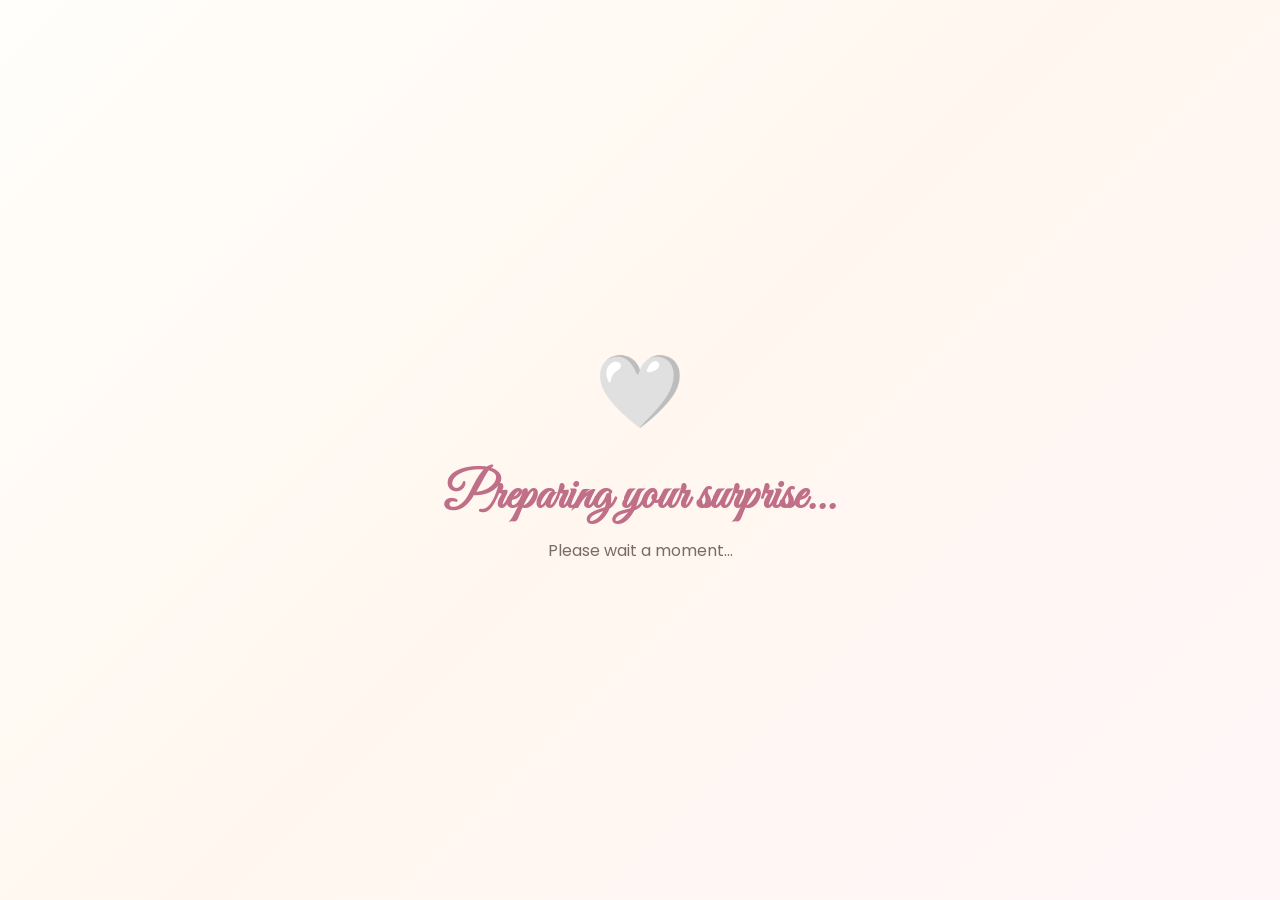
==== index.html @ 03e19f8e "Update index.html" ====
<!DOCTYPE html>
<html lang="en">

<head>

<meta charset="UTF-8">

<meta name="viewport" content="width=device-width, initial-scale=1.0">

<title>shreya 🍒 | Happy Birthday Shreya</title>

<link rel="preconnect" href="https://fonts.googleapis.com">

<link rel="preconnect" href="https://fonts.gstatic.com" crossorigin>

<link href="https://fonts.googleapis.com/css2?family=Great+Vibes&family=Poppins:wght@300;400;500;600;700&display=swap" rel="stylesheet">

<link rel="stylesheet" href="style.css">

</head>

<body>

<div id="loader">

<div class="loader-card">

<div class="loader-heart">🤍</div>

<h1>Preparing your surprise...</h1>

<p>Please wait a moment...</p>

</div>

</div>

<main id="app" class="hidden">
  <div class="petals">

<span>🌸</span>
<span>🌸</span>
<span>🌸</span>
<span>🌸</span>
<span>🌸</span>
<span>🌸</span>
<span>🌸</span>
<span>🌸</span>

</div>
<div class="sparkles">

<span></span>
<span></span>
<span></span>
<span></span>
<span></span>
<span></span>
<span></span>
<span></span>

</div>

<section id="welcome" class="screen active">

<div class="card">

<div class="corner teddy-left">
🧸
</div>

<div class="corner teddy-right">
🧸
</div>

<div class="top-decoration">

🧸 🌸 ✨

</div>

<h1>Happy Birthday</h1>

<h2>Shreya 🤍</h2>

<p>

Today is all about celebrating the most beautiful person in my life.

I made something special just for you...

</p>

<button id="startBtn">

Open Your Surprise 🎁

</button>

</div>

</section>
<section id="password" class="screen">
<div class="card">




<h1>Private Surprise</h1>

<p>

Only one person can enter this little world.

</p>

<input
type="password"
id="passwordInput"
placeholder="Enter Password">

<button id="unlockBtn">

Unlock ❤️

</button>

<p id="errorText"></p>

</div>

</section>

<section id="letterIntro" class="screen">

<div class="card">
  <div class="card">

<div class="top-decoration">
🔐 🤍
</div>

<h1>Private Surprise</h1>

<div class="corner teddy-left">
🧸
</div>

<div class="corner teddy-right">
🧸
</div>

<div class="top-decoration">

💌 ✨

</div>

<h1>A Letter</h1>

<p>

Before we continue...

there's something I want you to read.

</p>

<button id="openLetterBtn">

Open Letter 🌸

</button>

</div>

</section>

<section id="letter" class="screen">

<div class="card">

<div class="corner teddy-left">
🧸
</div>

<div class="corner teddy-right">
🧸
</div>

<h1>To My shreya </h1>

<div id="letterPaper">

<div id="typewriter"></div>

</div>

<button id="memoryBtn">

Continue 📸

</button>

</div>

</section>
<section id="memory" class="screen">

<div class="card memory-card">

<div class="memory-count">
Memory <span id="currentMemory">1</span> / 6 🤍
</div>

<div class="photo-frame">

<img
id="memoryImage"
src="images/file_00000000ac84722fb0e3b26433bff45b.png"
alt="Memory">

</div>

<h2 id="memoryTitle">

Our First Memory ❤️

</h2>

<p id="memoryText">

Your memory text will appear here...

</p>

<button id="nextMemoryBtn">

Next ➜

</button>

</div>

</section>

<section id="birthday" class="screen">

<div class="card">

<div class="corner teddy-left">
🧸
</div>

<div class="corner teddy-right">
🧸
</div>

<div class="cake">

🎂

</div>

<h1>

Happy Birthday

</h1>

<h2>

My shreya 🍒

</h2>

<p>

May your smile always stay this beautiful.

Thank you for making my life brighter every single day.

</p>

<button id="giftBtn">

Open Final Surprise 🎁

</button>

</div>

</section>

<section id="gift" class="screen">

<div class="card">

<div class="corner teddy-left">
🧸
</div>

<div class="corner teddy-right">
🧸
</div>

<div style="font-size:70px;margin-bottom:20px;">

🎁🤍✨

</div>

<h1>

I Love You

</h1>

<p>

This wasn't just a website...

It was made with memories,

love,

and every little feeling

I wanted you to keep forever.

Happy Birthday, Shreya. ❤️

</p>

</div>

</section>

</main>
<section id="gallery" class="screen">

  <div class="card">

    <h1>Our Memories 📸</h1>

    <p>Every picture tells a story... ❤️</p>

    <div class="gallery">

<img src="images/IMG_20260704_133328_799.jpg" alt="Favorite Memory">

<img src="images/IMG_20260710_130013.png" alt="Proposal Screenshot">

<img src="images/IMG-20260607-WA0052_1783152248876.jpg" alt="Cute Selfie">

<img src="images/IMG_20260710_130214.png" alt="Sweet Memory">

<img src="images/IMG-20260620-WA0006_1783152248627.jpg" alt="Best Photo">

<img src="images/IMG_20260704_133301_105.jpg" alt="Special Memory">

    </div>

    <button id="galleryNextBtn">
      Continue ❤️
    </button>

  </div>

</section>
<section id="surprise" class="screen">

<div class="card">

<h1>🎂 Happy Birthday shreya ❤️</h1>

<p class="finalMessage">

You came into my life when I never expected anyone.

Thank you for every smile, every memory and every little moment.

No matter what happens in life...

I'll always pray for your happiness.

Happy Birthday once again, my shreya. ❤️

I love you forever. ♾️❤️

- Vikas

</p>

<button id="replayBtn">

🔄 Replay Memories

</button>
<button id="promiseBtn">
💌 One Last Surprise
</button>

</div>
</section>
<section id="promise" class="screen">

<div class="card">

<h1>💌 One Last Promise</h1>

<p id="promiseText">
No matter where life takes us...
I'll always pray for your smile,
your happiness,
and your dreams.

Happy Birthday Shreya ❤️

Forever yours,
Vikas ♾️❤️
</p>

<button id="startNewSurpriseBtn">
🎂 Start My New Surprise
</button>

</div>

</section>
<!-- NEW CAKE PAGE -->

<section id="cakePage" class="screen">

    <h1 class="cakeTitle">🎂 Your Birthday Surprise 🎂</h1>

    <p id="blowText">Blow the candles, Baby 🕯️❤️</p>

    <div class="cake-area">

        <div id="countdown">3</div>

        <div class="cake">
            <div class="candle candle1">🕯️</div>
            <div class="candle candle2">🕯️</div>
            <div class="candle candle3">🕯️</div>

            <div class="cake-top"></div>
            <div class="cake-middle"></div>
            <div class="cake-bottom"></div>
        </div>

    </div>

    <div id="balloons">
        🎈 🎈 🎈 🎈 🎈
    </div>

    <h1 id="birthdayText">
        HAPPY BIRTHDAY SHREYA 🎉❤️
    </h1>

    <button id="cakeContinueBtn">
        Continue 💌
    </button>

</section>
<script src="script.js"></script>

</body>

</html>
#cakePage.active {
    display: block !important;
    position: fixed !important;
    inset: 0 !important;
    width: 100vw !important;
    height: 100vh !important;
    padding: 20px 10px !important;
    box-sizing: border-box !important;
    overflow-x: hidden !important;
    overflow-y: auto !important;
    background: #fffafc !important;
    z-index: 99999 !important;
}

#cakePage.active .cake-area {
    width: 100% !important;
    display: flex !important;
    justify-content: center !important;
}

#cakePage.active .cake {
    margin-left: auto !important;
    margin-right: auto !important;
}
---- style.css ----
/* ===== CHERRY PREMIUM STYLE - PART 1 ===== */

*{
margin:0;
padding:0;
box-sizing:border-box;
}

html,body{
width:100%;
height:100%;
overflow:hidden;
font-family:'Poppins',sans-serif;
background:linear-gradient(135deg,#fffdf9,#fff7ef,#fff5f8);
}

body{
display:flex;
justify-content:center;
align-items:center;
color:#5d4b43;
}

.hidden{
display:none!important;
}

.screen{
position:fixed;
left:0;
top:0;
width:100%;
height:100%;
display:none;
justify-content:center;
align-items:center;
padding:22px;
animation:fade .8s ease;
overflow-y:auto;
}

.screen.active{
display:flex;
}

@keyframes fade{
from{
opacity:0;
transform:translateY(20px);
}
to{
opacity:1;
transform:translateY(0);
}
}

.card{
width:100%;
max-width:360px;
background:rgba(255,255,255,.82);
backdrop-filter:blur(20px);
border-radius:30px;
padding:30px 25px;
text-align:center;
box-shadow:0 15px 40px rgba(0,0,0,.08);
border:1px solid rgba(255,255,255,.6);
margin:auto;
}

.top-decoration{
font-size:42px;
margin-bottom:18px;
}

.card h1{
font-family:'Great Vibes',cursive;
font-size:54px;
color:#c06f88;
margin-bottom:10px;
}

.card h2{
font-size:26px;
color:#7a5b54;
margin-bottom:18px;
}

.card p{
font-size:16px;
line-height:1.8;
color:#6b5d58;
margin-bottom:24px;
}

button{
width:100%;
padding:16px;
border:none;
border-radius:50px;
font-size:16px;
font-weight:600;
background:linear-gradient(135deg,#ffd8e2,#ffe8cb);
color:#6a4e47;
box-shadow:0 10px 25px rgba(255,180,200,.35);
transition:.3s;
}

button:active{
transform:scale(.96);
}

input{
width:100%;
padding:16px;
border:none;
border-radius:18px;
font-size:16px;
text-align:center;
margin:18px 0;
outline:none;
background:white;
box-shadow:0 5px 15px rgba(0,0,0,.08);
}

#errorText{
margin-top:10px;
color:#d65b74;
font-size:14px;
min-height:20px;
}

#loader{
position:fixed;
left:0;
top:0;
width:100%;
height:100%;
display:flex;
justify-content:center;
align-items:center;
background:linear-gradient(135deg,#fffefb,#fff7ef,#fff6f9);
z-index:999;
}

.loader-card{
text-align:center;
}

.loader-heart{
font-size:72px;
animation:pulse 1.5s infinite;
}

.loader-card h1{
font-family:'Great Vibes',cursive;
font-size:50px;
margin-top:20px;
color:#c06f88;
}

.loader-card p{
margin-top:10px;
color:#7b6b64;
}

@keyframes pulse{
0%{transform:scale(1);}
50%{transform:scale(1.12);}
100%{transform:scale(1);}
}
/* ===== LETTER PAPER ===== */

#letterPaper{
background:#fffdf9;
border-radius:24px;
padding:28px;
height:320px;
overflow-y:auto;
box-shadow:0 10px 35px rgba(0,0,0,.08);
border:2px dashed rgba(255,182,193,.5);
position:relative;
}

#letterPaper::before{

content:"💌";

position:absolute;

top:15px;

right:18px;

font-size:28px;

opacity:.35;

}

#typewriter{

font-size:17px;

line-height:2;

color:#6d5a55;

text-align:left;

white-space:pre-line;

min-height:250px;

font-family:'Poppins',sans-serif;

}
/* ===== FLOATING PETALS ===== */

.petals{

position:fixed;

left:0;
top:0;

width:100%;
height:100%;

pointer-events:none;

overflow:hidden;

z-index:1;

}

.petals span{

position:absolute;

font-size:24px;

opacity:.8;

animation:fall linear infinite;

}

.petals span:nth-child(1){

left:5%;
animation-duration:12s;
animation-delay:0s;

}

.petals span:nth-child(2){

left:18%;
animation-duration:16s;
animation-delay:2s;

}

.petals span:nth-child(3){

left:32%;
animation-duration:13s;
animation-delay:4s;

}

.petals span:nth-child(4){

left:45%;
animation-duration:17s;
animation-delay:1s;

}

.petals span:nth-child(5){

left:60%;
animation-duration:15s;
animation-delay:5s;

}

.petals span:nth-child(6){

left:72%;
animation-duration:14s;
animation-delay:3s;

}

.petals span:nth-child(7){

left:84%;
animation-duration:16s;
animation-delay:6s;

}

.petals span:nth-child(8){

left:94%;
animation-duration:18s;
animation-delay:2s;

}

@keyframes fall{

0%{

transform:translateY(-120px) rotate(0deg);

}

100%{

transform:translateY(110vh) rotate(360deg);

}

}
/* ===== MAGIC SPARKLES ===== */

.sparkles{

position:fixed;

left:0;
top:0;

width:100%;
height:100%;

pointer-events:none;

z-index:2;

}

.sparkles span{

position:absolute;

width:8px;
height:8px;

background:#ffd66b;

border-radius:50%;

box-shadow:

0 0 8px #ffd66b,
0 0 18px #ffd66b,
0 0 28px #ffd66b;

animation:twinkle 3s infinite;

}

.sparkles span:nth-child(1){top:10%;left:20%;}
.sparkles span:nth-child(2){top:25%;left:75%;}
.sparkles span:nth-child(3){top:45%;left:10%;}
.sparkles span:nth-child(4){top:65%;left:60%;}
.sparkles span:nth-child(5){top:80%;left:30%;}
.sparkles span:nth-child(6){top:18%;left:50%;}
.sparkles span:nth-child(7){top:72%;left:82%;}
.sparkles span:nth-child(8){top:35%;left:90%;}

@keyframes twinkle{

0%,100%{

opacity:.2;
transform:scale(.8);

}

50%{

opacity:1;
transform:scale(1.4);

}

}
/* ===== TEDDY CORNERS ===== */

.corner{

position:absolute;

font-size:32px;

opacity:.9;

animation:floatBear 3s ease-in-out infinite;

z-index:5;

}

.teddy-left{

top:-14px;
left:-10px;

transform:rotate(-18deg);

}

.teddy-right{

top:-14px;
right:-10px;

transform:rotate(18deg);

}

.card{

position:relative;

overflow:visible;

}

@keyframes floatBear{

0%,100%{

transform:translateY(0px);

}

50%{

transform:translateY(-6px);

}

}
.gallery{
display:grid;
grid-template-columns:repeat(2,1fr);
gap:12px;
margin:25px 0;
}

.gallery img{
width:100%;
aspect-ratio:1/1;
object-fit:cover;
border-radius:18px;
box-shadow:0 8px 20px rgba(0,0,0,.12);
transition:.3s;
cursor:pointer;
}

.gallery img:hover{
transform:scale(1.05);
}
.photo-frame{
width:260px;
height:460px;
margin:20px auto;
border-radius:20px;
overflow:hidden;
box-shadow:0 10px 25px rgba(0,0,0,.15);
}

#memoryImage{
width:100%;
height:100%;
object-fit:contain;
display:block;
}
.finalMessage{

font-size:18px;
line-height:1.9;

color:#6a4e47;

margin:25px 0;

white-space:pre-line;

animation:fadeUp 1.2s ease;

}

#replayBtn{

margin-top:20px;

}

@keyframes fadeUp{

from{

opacity:0;

transform:translateY(30px);

}

to{

opacity:1;

transform:translateY(0);

}

}
/* NEW CAKE PAGE */

#cakePage {
    box-sizing: border-box;
    width: 100%;
    min-height: 100vh;
    padding: 25px 15px;
    text-align: center;
    overflow-x: hidden;
    overflow-y: auto;
    position: relative;
}

#cakePage .cakeTitle {
    font-size: 2rem;
    margin: 10px 0 15px;
    color: #c06c84;
}

#cakePage #blowText {
    font-size: 1.2rem;
    margin: 15px 0;
}

/* CAKE AREA */
#cakePage .cake-area {
    position: relative;
    width: 100%;
    height: 330px;
    display: flex;
    justify-content: center;
    align-items: center;
}

/* IMPORTANT: your HTML uses .cake, not .new-cake */
#cakePage .cake {
    position: relative;
    width: 230px;
    height: 180px;
    margin-top: 80px;
}

/* CAKE */
#cakePage .cake-bottom {
    position: absolute;
    bottom: 0;
    left: 0;
    width: 230px;
    height: 80px;
    background: #f4a6b8;
    border-radius: 15px 15px 25px 25px;
}

#cakePage .cake-middle {
    position: absolute;
    bottom: 65px;
    left: 15px;
    width: 200px;
    height: 65px;
    background: #ffd1dc;
    border-radius: 15px;
}

#cakePage .cake-top {
    position: absolute;
    bottom: 115px;
    left: 30px;
    width: 170px;
    height: 55px;
    background: #fff0f5;
    border-radius: 50%;
}

/* CANDLES */
#cakePage .candle {
    position: absolute;
    z-index: 5;
    font-size: 2.5rem;
    bottom: 150px;
}

#cakePage .candle1 {
    left: 45px;
}

#cakePage .candle2 {
    left: 100px;
}

#cakePage .candle3 {
    right: 45px;
}

/* COUNTDOWN */
#cakePage #countdown {
    position: absolute;
    top: 0;
    left: 0;
    width: 100%;
    font-size: 3rem;
    font-weight: bold;
    color: #c06c84;
}

/* BALLOONS */
#cakePage #balloons {
    font-size: 2.5rem;
    margin-top: 10px;
}

/* HAPPY BIRTHDAY */
#cakePage #birthdayText {
    display: none;
    font-size: 2.2rem;
    color: #c06c84;
    margin: 20px 10px;
}

/* CONTINUE */
#cakePage #cakeContinueBtn {
    display: none;
    margin: 20px auto;
    padding: 15px 45px;
    border: none;
    border-radius: 30px;
    font-size: 1.1rem;
    background: #ffd1dc;
    color: #6d435a;
}

/* FULL PAGE */
.new-cake-page {
    position: fixed !important;
    inset: 0 !important;
    z-index: 9999 !important;
    width: 100vw !important;
    min-height: 100vh !important;
    box-sizing: border-box !important;
    overflow-x: hidden !important;
    overflow-y: auto !important;
    background: #fffafc !important;
}
/* FINAL MOBILE FIX FOR CAKE PAGE */

html,
body {
    width: 100%;
    max-width: 100%;
    overflow-x: hidden !important;
}

#cakePage {
    position: fixed !important;
    inset: 0 !important;
    width: 100vw !important;
    max-width: 100vw !important;
    height: 100vh !important;
    margin: 0 !important;
    padding: 20px 10px !important;
    box-sizing: border-box !important;
    overflow-x: hidden !important;
    overflow-y: auto !important;
    transform: none !important;
}

#cakePage .cake-area {
    width: 100% !important;
    max-width: 100% !important;
    margin: 0 auto !important;
    display: flex !important;
    justify-content: center !important;
    align-items: center !important;
}

#cakePage .cake {
    position: relative !important;
    left: auto !important;
    right: auto !important;
    margin-left: auto !important;
    margin-right: auto !important;
}

#cakePage .cakeTitle,
#cakePage #blowText,
#cakePage #countdown,
#cakePage #balloons,
#cakePage #birthdayText,
#cakePage #cakeContinueBtn {
    max-width: 100% !important;
    box-sizing: border-box !important;
}
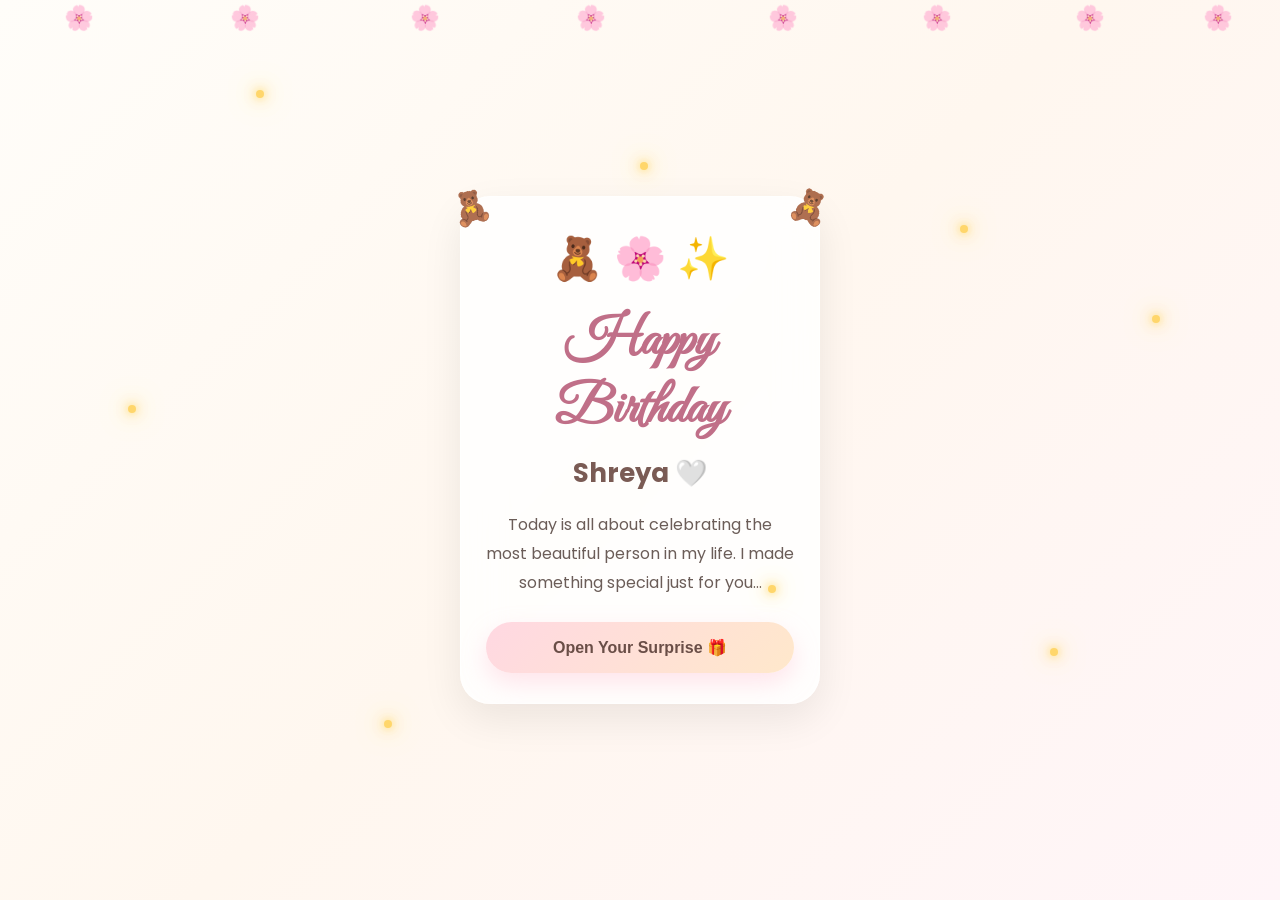
==== commit a9d4816c: "Update index.html" ====
--- a/index.html
+++ b/index.html
@@ -1,496 +1,197 @@
-<!DOCTYPE html>
-<html lang="en">
-
+<!DOCTYPE html><html lang="en">
 <head>
-
-<meta charset="UTF-8">
-
-<meta name="viewport" content="width=device-width, initial-scale=1.0">
-
-<title>shreya 🍒 | Happy Birthday Shreya</title>
-
-<link rel="preconnect" href="https://fonts.googleapis.com">
-
-<link rel="preconnect" href="https://fonts.gstatic.com" crossorigin>
-
-<link href="https://fonts.googleapis.com/css2?family=Great+Vibes&family=Poppins:wght@300;400;500;600;700&display=swap" rel="stylesheet">
-
-<link rel="stylesheet" href="style.css">
-
+  <meta charset="UTF-8">
+  <meta name="viewport" content="width=device-width, initial-scale=1.0">
+  <title>Shreya 🍒 | Happy Birthday</title>  <link rel="preconnect" href="https://fonts.googleapis.com">
+  <link rel="preconnect" href="https://fonts.gstatic.com" crossorigin>
+  <link href="https://fonts.googleapis.com/css2?family=Great+Vibes&family=Poppins:wght@300;400;500;600;700&display=swap" rel="stylesheet">  <link rel="stylesheet" href="style.css">
 </head>
-
-<body>
-
-<div id="loader">
-
-<div class="loader-card">
-
-<div class="loader-heart">🤍</div>
-
-<h1>Preparing your surprise...</h1>
-
-<p>Please wait a moment...</p>
-
+<body>  <div id="loader">
+    <div class="loader-card">
+      <div class="loader-heart">🤍</div>
+      <h1>Preparing your surprise...</h1>
+      <p>Please wait a moment...</p>
+    </div>
+  </div>  <main id="app" class="hidden"><div class="petals">
+  <span>🌸</span><span>🌸</span><span>🌸</span><span>🌸</span>
+  <span>🌸</span><span>🌸</span><span>🌸</span><span>🌸</span>
 </div>
 
-</div>
-
-<main id="app" class="hidden">
-  <div class="petals">
-
-<span>🌸</span>
-<span>🌸</span>
-<span>🌸</span>
-<span>🌸</span>
-<span>🌸</span>
-<span>🌸</span>
-<span>🌸</span>
-<span>🌸</span>
-
-</div>
 <div class="sparkles">
-
-<span></span>
-<span></span>
-<span></span>
-<span></span>
-<span></span>
-<span></span>
-<span></span>
-<span></span>
-
+  <span></span><span></span><span></span><span></span>
+  <span></span><span></span><span></span><span></span>
 </div>
 
 <section id="welcome" class="screen active">
+  <div class="card">
+    <div class="corner teddy-left">🧸</div>
+    <div class="corner teddy-right">🧸</div>
+    <div class="top-decoration">🧸 🌸 ✨</div>
+    <h1>Happy Birthday</h1>
+    <h2>Shreya 🤍</h2>
+    <p>Today is all about celebrating the most beautiful person in my life. I made something special just for you...</p>
+    <button id="startBtn">Open Your Surprise 🎁</button>
+  </div>
+</section>
 
-<div class="card">
-
-<div class="corner teddy-left">
-🧸
-</div>
-
-<div class="corner teddy-right">
-🧸
-</div>
-
-<div class="top-decoration">
-
-🧸 🌸 ✨
-
-</div>
-
-<h1>Happy Birthday</h1>
-
-<h2>Shreya 🤍</h2>
-
-<p>
-
-Today is all about celebrating the most beautiful person in my life.
-
-I made something special just for you...
-
-</p>
-
-<button id="startBtn">
-
-Open Your Surprise 🎁
-
-</button>
-
-</div>
-
-</section>
 <section id="password" class="screen">
-<div class="card">
-
-
-
-
-<h1>Private Surprise</h1>
-
-<p>
-
-Only one person can enter this little world.
-
-</p>
-
-<input
-type="password"
-id="passwordInput"
-placeholder="Enter Password">
-
-<button id="unlockBtn">
-
-Unlock ❤️
-
-</button>
-
-<p id="errorText"></p>
-
-</div>
-
+  <div class="card">
+    <div class="top-decoration">🔐 🤍</div>
+    <h1>Private Surprise</h1>
+    <p>Only one person can enter this little world.</p>
+    <input type="password" id="passwordInput" placeholder="Enter Password">
+    <button id="unlockBtn">Unlock ❤️</button>
+    <p id="errorText"></p>
+  </div>
 </section>
 
 <section id="letterIntro" class="screen">
-
-<div class="card">
   <div class="card">
-
-<div class="top-decoration">
-🔐 🤍
-</div>
-
-<h1>Private Surprise</h1>
-
-<div class="corner teddy-left">
-🧸
-</div>
-
-<div class="corner teddy-right">
-🧸
-</div>
-
-<div class="top-decoration">
-
-💌 ✨
-
-</div>
-
-<h1>A Letter</h1>
-
-<p>
-
-Before we continue...
-
-there's something I want you to read.
-
-</p>
-
-<button id="openLetterBtn">
-
-Open Letter 🌸
-
-</button>
-
-</div>
-
+    <div class="corner teddy-left">🧸</div>
+    <div class="corner teddy-right">🧸</div>
+    <div class="top-decoration">💌 ✨</div>
+    <h1>A Letter</h1>
+    <p>Before we continue... there's something I want you to read.</p>
+    <button id="openLetterBtn">Open Letter 🌸</button>
+  </div>
 </section>
 
 <section id="letter" class="screen">
+  <div class="card">
+    <div class="corner teddy-left">🧸</div>
+    <div class="corner teddy-right">🧸</div>
+    <h1>To My Shreya</h1>
+    <div id="letterPaper">
+      <div id="typewriter"></div>
+    </div>
+    <button id="memoryBtn">Continue 📸</button>
+  </div>
+</section>
 
-<div class="card">
-
-<div class="corner teddy-left">
-🧸
-</div>
-
-<div class="corner teddy-right">
-🧸
-</div>
-
-<h1>To My shreya </h1>
-
-<div id="letterPaper">
-
-<div id="typewriter"></div>
-
-</div>
-
-<button id="memoryBtn">
-
-Continue 📸
-
-</button>
-
-</div>
-
-</section>
 <section id="memory" class="screen">
-
-<div class="card memory-card">
-
-<div class="memory-count">
-Memory <span id="currentMemory">1</span> / 6 🤍
-</div>
-
-<div class="photo-frame">
-
-<img
-id="memoryImage"
-src="images/file_00000000ac84722fb0e3b26433bff45b.png"
-alt="Memory">
-
-</div>
-
-<h2 id="memoryTitle">
-
-Our First Memory ❤️
-
-</h2>
-
-<p id="memoryText">
-
-Your memory text will appear here...
-
-</p>
-
-<button id="nextMemoryBtn">
-
-Next ➜
-
-</button>
-
-</div>
-
+  <div class="card memory-card">
+    <div class="memory-count">Memory <span id="currentMemory">1</span> / 6 🤍</div>
+    <div class="photo-frame">
+      <img id="memoryImage" src="images/IMG_20260704_133301_105.jpg" alt="Our memory">
+    </div>
+    <h2 id="memoryTitle">Our First Memory ❤️</h2>
+    <p id="memoryText">A special memory with you.</p>
+    <button id="nextMemoryBtn">Next ➜</button>
+  </div>
 </section>
 
 <section id="birthday" class="screen">
-
-<div class="card">
-
-<div class="corner teddy-left">
-🧸
-</div>
-
-<div class="corner teddy-right">
-🧸
-</div>
-
-<div class="cake">
-
-🎂
-
-</div>
-
-<h1>
-
-Happy Birthday
-
-</h1>
-
-<h2>
-
-My shreya 🍒
-
-</h2>
-
-<p>
-
-May your smile always stay this beautiful.
-
-Thank you for making my life brighter every single day.
-
-</p>
-
-<button id="giftBtn">
-
-Open Final Surprise 🎁
-
-</button>
-
-</div>
-
+  <div class="card">
+    <div class="corner teddy-left">🧸</div>
+    <div class="corner teddy-right">🧸</div>
+    <div class="cake">🎂</div>
+    <h1>Happy Birthday</h1>
+    <h2>My Shreya 🍒</h2>
+    <p>May your smile always stay this beautiful. Thank you for making my life brighter every single day.</p>
+    <button id="giftBtn">Open Final Surprise 🎁</button>
+  </div>
 </section>
 
 <section id="gift" class="screen">
-
-<div class="card">
-
-<div class="corner teddy-left">
-🧸
-</div>
-
-<div class="corner teddy-right">
-🧸
-</div>
-
-<div style="font-size:70px;margin-bottom:20px;">
-
-🎁🤍✨
-
-</div>
-
-<h1>
-
-I Love You
-
-</h1>
-
-<p>
-
-This wasn't just a website...
-
-It was made with memories,
-
-love,
-
-and every little feeling
-
-I wanted you to keep forever.
-
-Happy Birthday, Shreya. ❤️
-
-</p>
-
-</div>
-
+  <div class="card">
+    <div class="corner teddy-left">🧸</div>
+    <div class="corner teddy-right">🧸</div>
+    <div style="font-size:70px;margin-bottom:20px">🎁🤍✨</div>
+    <h1>I Love You</h1>
+    <p>This wasn't just a website... It was made with memories, love, and every little feeling I wanted you to keep forever. Happy Birthday, Shreya. ❤️</p>
+    <button id="giftContinueBtn">See Our Memories 📸</button>
+  </div>
 </section>
 
-</main>
 <section id="gallery" class="screen">
+  <div class="card">
+    <h1>Our Memories 📸</h1>
+    <p>Every picture tells a story... ❤️</p>
+    <div class="gallery">
+      <img src="images/IMG_20260704_133301_105.jpg" alt="Favorite memory">
+      <img src="images/IMG_20260704_133301_105.jpg" alt="Sweet memory">
+      <img src="images/IMG-20260607-WA0052_1783152248876.jpg" alt="Cute memory">
+      <img src="images/IMG-20260620-WA0006_1783152248627.jpg" alt="Special memory">
+      <img src="images/IMG_20260704_133301_105.jpg" alt="Our memory">
+      <img src="images/IMG-20260620-WA0006_1783152248627.jpg" alt="Beautiful memory">
+    </div>
+    <button id="galleryNextBtn">Continue ❤️</button>
+  </div>
+</section>
 
+<section id="surprise" class="screen">
   <div class="card">
-
-    <h1>Our Memories 📸</h1>
-
-    <p>Every picture tells a story... ❤️</p>
-
-    <div class="gallery">
-
-<img src="images/IMG_20260704_133328_799.jpg" alt="Favorite Memory">
-
-<img src="images/IMG_20260710_130013.png" alt="Proposal Screenshot">
-
-<img src="images/IMG-20260607-WA0052_1783152248876.jpg" alt="Cute Selfie">
-
-<img src="images/IMG_20260710_130214.png" alt="Sweet Memory">
-
-<img src="images/IMG-20260620-WA0006_1783152248627.jpg" alt="Best Photo">
-
-<img src="images/IMG_20260704_133301_105.jpg" alt="Special Memory">
-
-    </div>
-
-    <button id="galleryNextBtn">
-      Continue ❤️
-    </button>
-
-  </div>
-
-</section>
-<section id="surprise" class="screen">
-
-<div class="card">
-
-<h1>🎂 Happy Birthday shreya ❤️</h1>
-
-<p class="finalMessage">
-
-You came into my life when I never expected anyone.
+    <h1>🎂 Happy Birthday Shreya ❤️</h1>
+    <p class="finalMessage">You came into my life when I never expected anyone.
 
 Thank you for every smile, every memory and every little moment.
 
-No matter what happens in life...
+No matter what happens in life, I'll always pray for your happiness.
 
-I'll always pray for your happiness.
-
-Happy Birthday once again, my shreya. ❤️
+Happy Birthday once again, my Shreya. ❤️
 
 I love you forever. ♾️❤️
 
-- Vikas
-
-</p>
-
-<button id="replayBtn">
-
-🔄 Replay Memories
-
-</button>
-<button id="promiseBtn">
-💌 One Last Surprise
-</button>
-
-</div>
-</section>
-<section id="promise" class="screen">
-
-<div class="card">
-
-<h1>💌 One Last Promise</h1>
-
-<p id="promiseText">
-No matter where life takes us...
-I'll always pray for your smile,
-your happiness,
-and your dreams.
+- Vikas</p>
+  <button id="replayBtn">🔄 Replay Memories</button>
+  <button id="promiseBtn">💌 One Last Surprise</button>
+  </div>
+    </section>  <section id="promise" class="screen">
+    <div class="card">
+      <h1>💌 One Last Promise</h1>
+      <p id="promiseText">No matter where life takes us... I'll always pray for your smile, your happiness, and your dreams.
 
 Happy Birthday Shreya ❤️
 
 Forever yours,
-Vikas ♾️❤️
-</p>
-
-<button id="startNewSurpriseBtn">
-🎂 Start My New Surprise
-</button>
-
+Vikas ♾️❤️</p>
+<button id="startNewSurpriseBtn">🎂 Start My New Surprise</button>
 </div>
-
 </section>
-<!-- NEW CAKE PAGE -->
 
 <section id="cakePage" class="screen">
+  <div class="card">
+    <h1 class="cakeTitle">🎂 Your Birthday Surprise 🎂</h1>
+    <p id="blowText">Blow the candles, Baby 🕯️❤️</p>
+    <div class="cake-area">
+      <div id="countdown">3</div>
+      <div class="cake">
+        <div class="candle candle1">🕯️</div>
+        <div class="candle candle2">🕯️</div>
+        <div class="candle candle3">🕯️</div>
+        <div class="cake-top"></div>
+        <div class="cake-middle"></div>
+        <div class="cake-bottom"></div>
+      </div>
+    </div>
+    <div id="balloons">🎈 🎈 🎈 🎈 🎈</div>
+    <h1 id="birthdayText">HAPPY BIRTHDAY SHREYA 🎉❤️</h1>
+    <button id="cakeContinueBtn">Continue 💌</button>
+  </div>
+</section>
 
-    <h1 class="cakeTitle">🎂 Your Birthday Surprise 🎂</h1>
+  </main>  <script src="script.js"></script>  <script>
+    window.addEventListener("load", function () {
+      const loader = document.getElementById("loader");
+      const app = document.getElementById("app");
 
-    <p id="blowText">Blow the candles, Baby 🕯️❤️</p>
+      setTimeout(function () {
+        loader.classList.add("hidden");
+        app.classList.remove("hidden");
 
-    <div class="cake-area">
+        document.querySelectorAll(".screen").forEach(function (screen) {
+          screen.classList.remove("active");
+        });
 
-        <div id="countdown">3</div>
+        document.getElementById("welcome").classList.add("active");
+      }, 1000);
+    });
 
-        <div class="cake">
-            <div class="candle candle1">🕯️</div>
-            <div class="candle candle2">🕯️</div>
-            <div class="candle candle3">🕯️</div>
-
-            <div class="cake-top"></div>
-            <div class="cake-middle"></div>
-            <div class="cake-bottom"></div>
-        </div>
-
-    </div>
-
-    <div id="balloons">
-        🎈 🎈 🎈 🎈 🎈
-    </div>
-
-    <h1 id="birthdayText">
-        HAPPY BIRTHDAY SHREYA 🎉❤️
-    </h1>
-
-    <button id="cakeContinueBtn">
-        Continue 💌
-    </button>
-
-</section>
-<script src="script.js"></script>
-
-</body>
-
+    document.getElementById("giftContinueBtn").addEventListener("click", function () {
+      document.querySelectorAll(".screen").forEach(function (screen) {
+        screen.classList.remove("active");
+      });
+      document.getElementById("gallery").classList.add("active");
+    });
+  </script></body>
 </html>
-#cakePage.active {
-    display: block !important;
-    position: fixed !important;
-    inset: 0 !important;
-    width: 100vw !important;
-    height: 100vh !important;
-    padding: 20px 10px !important;
-    box-sizing: border-box !important;
-    overflow-x: hidden !important;
-    overflow-y: auto !important;
-    background: #fffafc !important;
-    z-index: 99999 !important;
-}
-
-#cakePage.active .cake-area {
-    width: 100% !important;
-    display: flex !important;
-    justify-content: center !important;
-}
-
-#cakePage.active .cake {
-    margin-left: auto !important;
-    margin-right: auto !important;
-}
--- a/style.css
+++ b/style.css
@@ -524,47 +524,41 @@
 }
 /* NEW CAKE PAGE */
 
+
 #cakePage {
-    box-sizing: border-box;
     width: 100%;
     min-height: 100vh;
-    padding: 25px 15px;
+    padding: 20px;
     text-align: center;
-    overflow-x: hidden;
     overflow-y: auto;
-    position: relative;
 }
 
 #cakePage .cakeTitle {
     font-size: 2rem;
-    margin: 10px 0 15px;
     color: #c06c84;
+    margin-bottom: 15px;
 }
 
 #cakePage #blowText {
     font-size: 1.2rem;
-    margin: 15px 0;
-}
-
-/* CAKE AREA */
+    margin-bottom: 15px;
+}
+
 #cakePage .cake-area {
-    position: relative;
     width: 100%;
-    height: 330px;
+    height: 300px;
     display: flex;
     justify-content: center;
     align-items: center;
 }
 
-/* IMPORTANT: your HTML uses .cake, not .new-cake */
 #cakePage .cake {
     position: relative;
     width: 230px;
     height: 180px;
-    margin-top: 80px;
-}
-
-/* CAKE */
+    margin: 0 auto;
+}
+
 #cakePage .cake-bottom {
     position: absolute;
     bottom: 0;
@@ -595,121 +589,71 @@
     border-radius: 50%;
 }
 
-/* CANDLES */
 #cakePage .candle {
     position: absolute;
+    bottom: 150px;
+    font-size: 2.5rem;
     z-index: 5;
-    font-size: 2.5rem;
-    bottom: 150px;
-}
-
-#cakePage .candle1 {
-    left: 45px;
-}
-
-#cakePage .candle2 {
-    left: 100px;
-}
-
-#cakePage .candle3 {
-    right: 45px;
-}
-
-/* COUNTDOWN */
+}
+
+#cakePage .candle1 { left: 45px; }
+#cakePage .candle2 { left: 100px; }
+#cakePage .candle3 { right: 45px; }
+
 #cakePage #countdown {
-    position: absolute;
-    top: 0;
-    left: 0;
-    width: 100%;
     font-size: 3rem;
     font-weight: bold;
     color: #c06c84;
 }
 
-/* BALLOONS */
 #cakePage #balloons {
     font-size: 2.5rem;
-    margin-top: 10px;
-}
-
-/* HAPPY BIRTHDAY */
+    margin: 10px 0;
+}
+
 #cakePage #birthdayText {
     display: none;
     font-size: 2.2rem;
     color: #c06c84;
-    margin: 20px 10px;
-}
-
-/* CONTINUE */
+}
+
 #cakePage #cakeContinueBtn {
     display: none;
+    width: auto;
+    padding: 15px 45px;
     margin: 20px auto;
-    padding: 15px 45px;
-    border: none;
-    border-radius: 30px;
-    font-size: 1.1rem;
-    background: #ffd1dc;
-    color: #6d435a;
-}
-
-/* FULL PAGE */
-.new-cake-page {
+}
+/* CAKE PAGE FINAL FIX */
+
+#cakePage.active {
+    display: block !important;
     position: fixed !important;
-    inset: 0 !important;
+    top: 0 !important;
+    left: 0 !important;
+    width: 100% !important;
+    height: 100% !important;
+    padding: 20px 10px !important;
+    overflow-y: auto !important;
+    overflow-x: hidden !important;
+    background: #fffafc !important;
     z-index: 9999 !important;
-    width: 100vw !important;
-    min-height: 100vh !important;
-    box-sizing: border-box !important;
-    overflow-x: hidden !important;
-    overflow-y: auto !important;
-    background: #fffafc !important;
-}
-/* FINAL MOBILE FIX FOR CAKE PAGE */
-
-html,
-body {
-    width: 100%;
-    max-width: 100%;
-    overflow-x: hidden !important;
-}
-
-#cakePage {
-    position: fixed !important;
-    inset: 0 !important;
-    width: 100vw !important;
-    max-width: 100vw !important;
-    height: 100vh !important;
-    margin: 0 !important;
-    padding: 20px 10px !important;
-    box-sizing: border-box !important;
-    overflow-x: hidden !important;
-    overflow-y: auto !important;
-    transform: none !important;
-}
-
-#cakePage .cake-area {
+}
+
+#cakePage.active .card {
     width: 100% !important;
-    max-width: 100% !important;
+    max-width: 360px !important;
     margin: 0 auto !important;
+}
+
+#cakePage.active .cake-area {
+    height: 260px !important;
+    width: 100% !important;
     display: flex !important;
     justify-content: center !important;
     align-items: center !important;
 }
 
-#cakePage .cake {
-    position: relative !important;
-    left: auto !important;
-    right: auto !important;
-    margin-left: auto !important;
-    margin-right: auto !important;
-}
-
-#cakePage .cakeTitle,
-#cakePage #blowText,
-#cakePage #countdown,
-#cakePage #balloons,
-#cakePage #birthdayText,
-#cakePage #cakeContinueBtn {
-    max-width: 100% !important;
-    box-sizing: border-box !important;
+#cakePage.active .cake {
+    margin: 0 auto !important;
+    flex-shrink: 0 !important;
 }
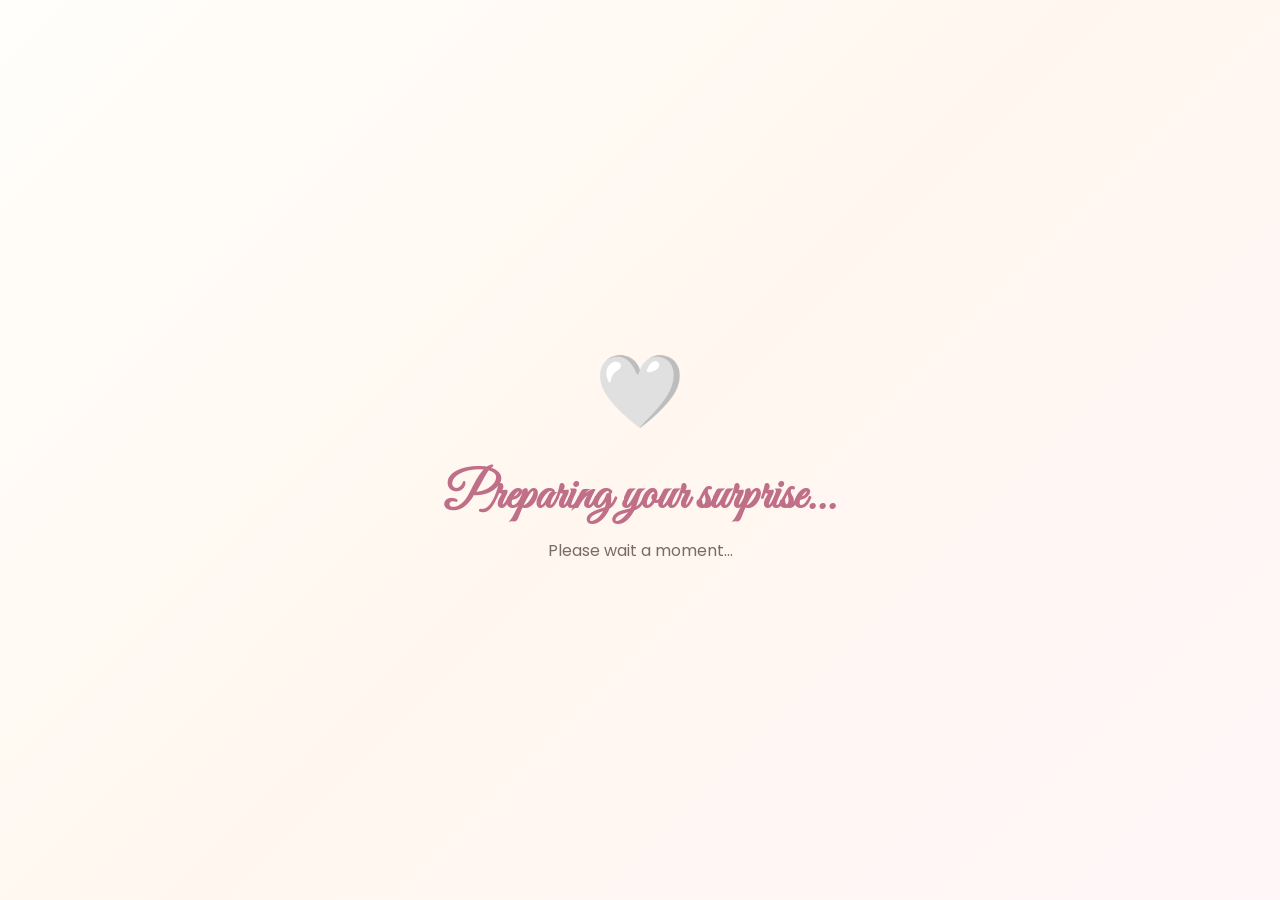
==== commit 19807ead: "Update index.html" ====
--- a/index.html
+++ b/index.html
@@ -1,128 +1,135 @@
-<!DOCTYPE html><html lang="en">
+<!DOCTYPE html>
+<html lang="en">
 <head>
   <meta charset="UTF-8">
-  <meta name="viewport" content="width=device-width, initial-scale=1.0">
-  <title>Shreya 🍒 | Happy Birthday</title>  <link rel="preconnect" href="https://fonts.googleapis.com">
+  <meta name="viewport" content="width=device-width, initial-scale=1">
+  <title>Shreya 🍒 | Happy Birthday</title>
+  <link rel="preconnect" href="https://fonts.googleapis.com">
   <link rel="preconnect" href="https://fonts.gstatic.com" crossorigin>
-  <link href="https://fonts.googleapis.com/css2?family=Great+Vibes&family=Poppins:wght@300;400;500;600;700&display=swap" rel="stylesheet">  <link rel="stylesheet" href="style.css">
+  <link href="https://fonts.googleapis.com/css2?family=Great+Vibes&family=Poppins:wght@300;400;500;600;700&display=swap" rel="stylesheet">
+  <link rel="stylesheet" href="style.css">
 </head>
-<body>  <div id="loader">
-    <div class="loader-card">
-      <div class="loader-heart">🤍</div>
-      <h1>Preparing your surprise...</h1>
-      <p>Please wait a moment...</p>
-    </div>
-  </div>  <main id="app" class="hidden"><div class="petals">
-  <span>🌸</span><span>🌸</span><span>🌸</span><span>🌸</span>
-  <span>🌸</span><span>🌸</span><span>🌸</span><span>🌸</span>
+<body>
+
+<div id="loader">
+  <div class="loader-card">
+    <div class="loader-heart">🤍</div>
+    <h1>Preparing your surprise...</h1>
+    <p>Please wait a moment...</p>
+  </div>
 </div>
 
-<div class="sparkles">
-  <span></span><span></span><span></span><span></span>
-  <span></span><span></span><span></span><span></span>
-</div>
+<main id="app" class="hidden">
 
-<section id="welcome" class="screen active">
-  <div class="card">
-    <div class="corner teddy-left">🧸</div>
-    <div class="corner teddy-right">🧸</div>
-    <div class="top-decoration">🧸 🌸 ✨</div>
-    <h1>Happy Birthday</h1>
-    <h2>Shreya 🤍</h2>
-    <p>Today is all about celebrating the most beautiful person in my life. I made something special just for you...</p>
-    <button id="startBtn">Open Your Surprise 🎁</button>
+  <div class="petals">
+    <span>🌸</span><span>🌸</span><span>🌸</span><span>🌸</span>
+    <span>🌸</span><span>🌸</span><span>🌸</span><span>🌸</span>
   </div>
-</section>
 
-<section id="password" class="screen">
-  <div class="card">
-    <div class="top-decoration">🔐 🤍</div>
-    <h1>Private Surprise</h1>
-    <p>Only one person can enter this little world.</p>
-    <input type="password" id="passwordInput" placeholder="Enter Password">
-    <button id="unlockBtn">Unlock ❤️</button>
-    <p id="errorText"></p>
+  <div class="sparkles">
+    <span></span><span></span><span></span><span></span>
+    <span></span><span></span><span></span><span></span>
   </div>
-</section>
 
-<section id="letterIntro" class="screen">
-  <div class="card">
-    <div class="corner teddy-left">🧸</div>
-    <div class="corner teddy-right">🧸</div>
-    <div class="top-decoration">💌 ✨</div>
-    <h1>A Letter</h1>
-    <p>Before we continue... there's something I want you to read.</p>
-    <button id="openLetterBtn">Open Letter 🌸</button>
-  </div>
-</section>
+  <section id="welcome" class="screen active">
+    <div class="card">
+      <div class="corner teddy-left">🧸</div>
+      <div class="corner teddy-right">🧸</div>
+      <div class="top-decoration">🧸 🌸 ✨</div>
+      <h1>Happy Birthday</h1>
+      <h2>Shreya 🤍</h2>
+      <p>Today is all about celebrating the most beautiful person in my life. I made something special just for you...</p>
+      <button id="startBtn">Open Your Surprise 🎁</button>
+    </div>
+  </section>
 
-<section id="letter" class="screen">
-  <div class="card">
-    <div class="corner teddy-left">🧸</div>
-    <div class="corner teddy-right">🧸</div>
-    <h1>To My Shreya</h1>
-    <div id="letterPaper">
-      <div id="typewriter"></div>
+  <section id="password" class="screen">
+    <div class="card">
+      <div class="top-decoration">🔐 🤍</div>
+      <h1>Private Surprise</h1>
+      <p>Only one person can enter this little world.</p>
+      <input type="password" id="passwordInput" placeholder="Enter Password">
+      <button id="unlockBtn">Unlock ❤️</button>
+      <p id="errorText"></p>
     </div>
-    <button id="memoryBtn">Continue 📸</button>
-  </div>
-</section>
+  </section>
 
-<section id="memory" class="screen">
-  <div class="card memory-card">
-    <div class="memory-count">Memory <span id="currentMemory">1</span> / 6 🤍</div>
-    <div class="photo-frame">
-      <img id="memoryImage" src="images/IMG_20260704_133301_105.jpg" alt="Our memory">
+  <section id="letterIntro" class="screen">
+    <div class="card">
+      <div class="corner teddy-left">🧸</div>
+      <div class="corner teddy-right">🧸</div>
+      <div class="top-decoration">💌 ✨</div>
+      <h1>A Letter</h1>
+      <p>Before we continue... there's something I want you to read.</p>
+      <button id="openLetterBtn">Open Letter 🌸</button>
     </div>
-    <h2 id="memoryTitle">Our First Memory ❤️</h2>
-    <p id="memoryText">A special memory with you.</p>
-    <button id="nextMemoryBtn">Next ➜</button>
-  </div>
-</section>
+  </section>
 
-<section id="birthday" class="screen">
-  <div class="card">
-    <div class="corner teddy-left">🧸</div>
-    <div class="corner teddy-right">🧸</div>
-    <div class="cake">🎂</div>
-    <h1>Happy Birthday</h1>
-    <h2>My Shreya 🍒</h2>
-    <p>May your smile always stay this beautiful. Thank you for making my life brighter every single day.</p>
-    <button id="giftBtn">Open Final Surprise 🎁</button>
-  </div>
-</section>
+  <section id="letter" class="screen">
+    <div class="card">
+      <div class="corner teddy-left">🧸</div>
+      <div class="corner teddy-right">🧸</div>
+      <h1>To My Shreya</h1>
+      <div id="letterPaper"><div id="typewriter"></div></div>
+      <button id="memoryBtn">Continue 📸</button>
+    </div>
+  </section>
 
-<section id="gift" class="screen">
-  <div class="card">
-    <div class="corner teddy-left">🧸</div>
-    <div class="corner teddy-right">🧸</div>
-    <div style="font-size:70px;margin-bottom:20px">🎁🤍✨</div>
-    <h1>I Love You</h1>
-    <p>This wasn't just a website... It was made with memories, love, and every little feeling I wanted you to keep forever. Happy Birthday, Shreya. ❤️</p>
-    <button id="giftContinueBtn">See Our Memories 📸</button>
-  </div>
-</section>
+  <section id="memory" class="screen">
+    <div class="card memory-card">
+      <div class="memory-count">Memory <span id="currentMemory">1</span> / 6 🤍</div>
+      <div class="photo-frame">
+        <img id="memoryImage" src="images/IMG_20260704_133328_799.jpg" alt="Our memory">
+      </div>
+      <h2 id="memoryTitle">Our First Meet ❤️</h2>
+      <p id="memoryText">Our first photo together.</p>
+      <button id="nextMemoryBtn">Next ➜</button>
+    </div>
+  </section>
 
-<section id="gallery" class="screen">
-  <div class="card">
-    <h1>Our Memories 📸</h1>
-    <p>Every picture tells a story... ❤️</p>
-    <div class="gallery">
-      <img src="images/IMG_20260704_133301_105.jpg" alt="Favorite memory">
-      <img src="images/IMG_20260704_133301_105.jpg" alt="Sweet memory">
-      <img src="images/IMG-20260607-WA0052_1783152248876.jpg" alt="Cute memory">
-      <img src="images/IMG-20260620-WA0006_1783152248627.jpg" alt="Special memory">
-      <img src="images/IMG_20260704_133301_105.jpg" alt="Our memory">
-      <img src="images/IMG-20260620-WA0006_1783152248627.jpg" alt="Beautiful memory">
+  <section id="birthday" class="screen">
+    <div class="card">
+      <div class="corner teddy-left">🧸</div>
+      <div class="corner teddy-right">🧸</div>
+      <div class="cake-emoji">🎂</div>
+      <h1>Happy Birthday</h1>
+      <h2>My Shreya 🍒</h2>
+      <p>May your smile always stay this beautiful. Thank you for making my life brighter every single day.</p>
+      <button id="giftBtn">Open Final Surprise 🎁</button>
     </div>
-    <button id="galleryNextBtn">Continue ❤️</button>
-  </div>
-</section>
+  </section>
 
-<section id="surprise" class="screen">
-  <div class="card">
-    <h1>🎂 Happy Birthday Shreya ❤️</h1>
-    <p class="finalMessage">You came into my life when I never expected anyone.
+  <section id="gift" class="screen">
+    <div class="card">
+      <div class="corner teddy-left">🧸</div>
+      <div class="corner teddy-right">🧸</div>
+      <div class="gift-emoji">🎁🤍✨</div>
+      <h1>I Love You</h1>
+      <p>This wasn't just a website... It was made with memories, love, and every little feeling I wanted you to keep forever. Happy Birthday, Shreya. ❤️</p>
+      <button id="giftContinueBtn">See Our Memories 📸</button>
+    </div>
+  </section>
+
+  <section id="gallery" class="screen">
+    <div class="card gallery-card">
+      <h1>Our Memories 📸</h1>
+      <p>Every picture tells a story... ❤️</p>
+      <div class="gallery">
+        <img src="images/IMG_20260704_133328_799.jpg" alt="Our first memory">
+        <img src="images/IMG_20260710_130013.png" alt="Our special memory">
+        <img src="images/IMG-20260607-WA0052_1783152248876.jpg" alt="Cute memory">
+        <img src="images/IMG_20260710_130214.png" alt="Sweet memory">
+        <img src="images/IMG-20260620-WA0006_1783152248627.jpg" alt="Favorite memory">
+        <img src="images/IMG_20260704_133301_105.jpg" alt="Special memory">
+      </div>
+      <button id="galleryNextBtn">Continue ❤️</button>
+    </div>
+  </section>
+
+  <section id="surprise" class="screen">
+    <div class="card">
+      <h1>🎂 Happy Birthday Shreya ❤️</h1>
+      <p class="finalMessage">You came into my life when I never expected anyone.
 
 Thank you for every smile, every memory and every little moment.
 
@@ -133,65 +140,49 @@
 I love you forever. ♾️❤️
 
 - Vikas</p>
-  <button id="replayBtn">🔄 Replay Memories</button>
-  <button id="promiseBtn">💌 One Last Surprise</button>
-  </div>
-    </section>  <section id="promise" class="screen">
+      <button id="replayBtn">🔄 Replay Memories</button>
+      <button id="promiseBtn">💌 One Last Surprise</button>
+    </div>
+  </section>
+
+  <section id="promise" class="screen">
     <div class="card">
       <h1>💌 One Last Promise</h1>
-      <p id="promiseText">No matter where life takes us... I'll always pray for your smile, your happiness, and your dreams.
+      <p>No matter where life takes us... I'll always pray for your smile, your happiness, and your dreams.
 
 Happy Birthday Shreya ❤️
 
 Forever yours,
 Vikas ♾️❤️</p>
-<button id="startNewSurpriseBtn">🎂 Start My New Surprise</button>
-</div>
-</section>
+      <button id="startNewSurpriseBtn">🎂 Start My New Surprise</button>
+    </div>
+  </section>
 
-<section id="cakePage" class="screen">
-  <div class="card">
-    <h1 class="cakeTitle">🎂 Your Birthday Surprise 🎂</h1>
-    <p id="blowText">Blow the candles, Baby 🕯️❤️</p>
-    <div class="cake-area">
-      <div id="countdown">3</div>
-      <div class="cake">
-        <div class="candle candle1">🕯️</div>
-        <div class="candle candle2">🕯️</div>
-        <div class="candle candle3">🕯️</div>
-        <div class="cake-top"></div>
-        <div class="cake-middle"></div>
-        <div class="cake-bottom"></div>
+  <section id="cakePage" class="screen">
+    <div class="card cake-card">
+      <h1 class="cakeTitle">🎂 Your Birthday Surprise 🎂</h1>
+      <p id="blowText">Blow the candles, Baby 🕯️❤️</p>
+
+      <div class="cake-area">
+        <div id="countdown">3</div>
+        <div class="real-cake">
+          <div class="candle candle1">🕯️</div>
+          <div class="candle candle2">🕯️</div>
+          <div class="candle candle3">🕯️</div>
+          <div class="cake-top"></div>
+          <div class="cake-middle"></div>
+          <div class="cake-bottom"></div>
+        </div>
       </div>
+
+      <div id="balloons">🎈 🎈 🎈 🎈 🎈</div>
+      <h2 id="birthdayText">HAPPY BIRTHDAY SHREYA 🎉❤️</h2>
+      <button id="cakeContinueBtn">Continue 💌</button>
     </div>
-    <div id="balloons">🎈 🎈 🎈 🎈 🎈</div>
-    <h1 id="birthdayText">HAPPY BIRTHDAY SHREYA 🎉❤️</h1>
-    <button id="cakeContinueBtn">Continue 💌</button>
-  </div>
-</section>
+  </section>
 
-  </main>  <script src="script.js"></script>  <script>
-    window.addEventListener("load", function () {
-      const loader = document.getElementById("loader");
-      const app = document.getElementById("app");
+</main>
 
-      setTimeout(function () {
-        loader.classList.add("hidden");
-        app.classList.remove("hidden");
-
-        document.querySelectorAll(".screen").forEach(function (screen) {
-          screen.classList.remove("active");
-        });
-
-        document.getElementById("welcome").classList.add("active");
-      }, 1000);
-    });
-
-    document.getElementById("giftContinueBtn").addEventListener("click", function () {
-      document.querySelectorAll(".screen").forEach(function (screen) {
-        screen.classList.remove("active");
-      });
-      document.getElementById("gallery").classList.add("active");
-    });
-  </script></body>
+<script src="script.js"></script>
+</body>
 </html>
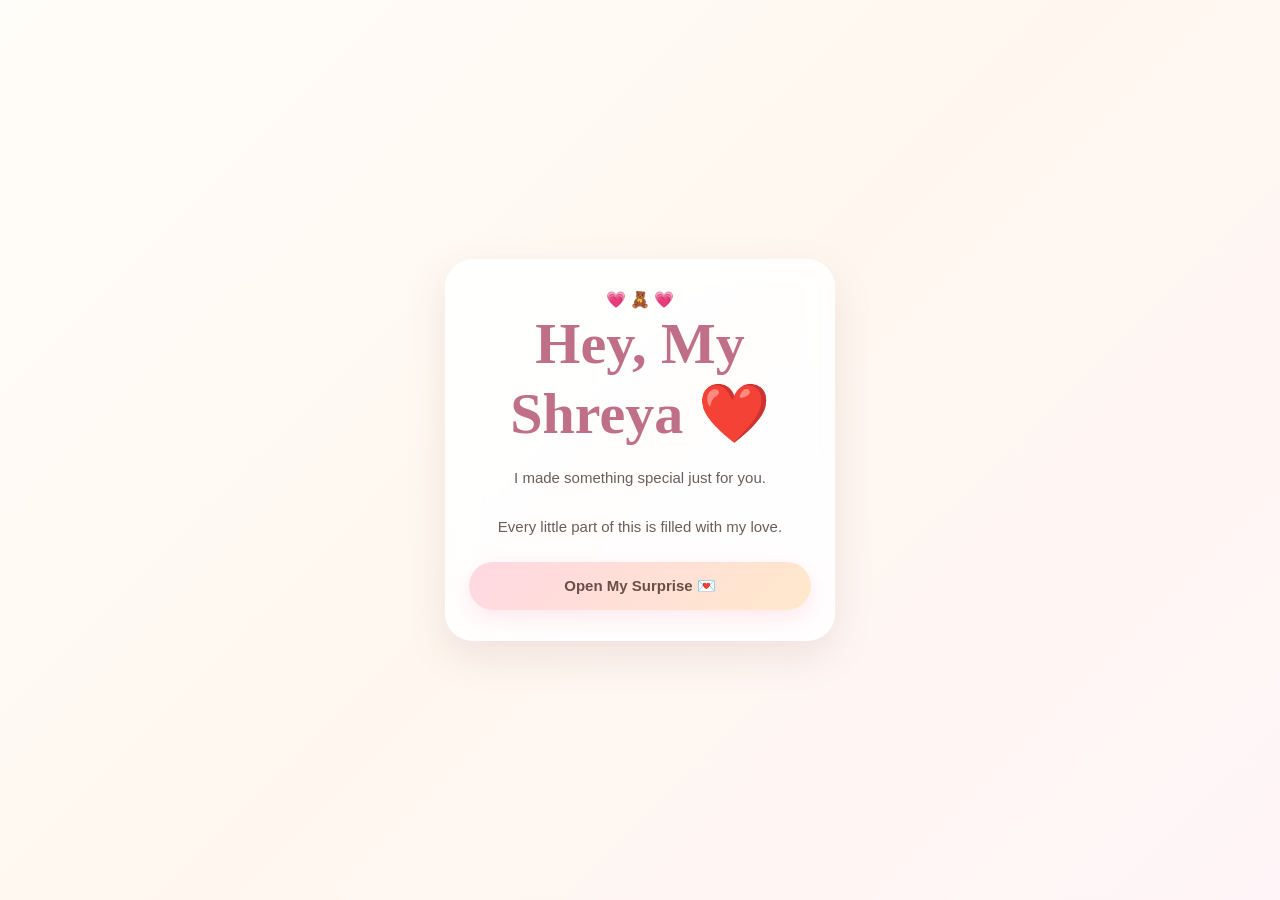
==== commit 577aec47: "Update index.html" ====
--- a/index.html
+++ b/index.html
@@ -1,188 +1,237 @@
+
 <!DOCTYPE html>
 <html lang="en">
 <head>
   <meta charset="UTF-8">
-  <meta name="viewport" content="width=device-width, initial-scale=1">
-  <title>Shreya 🍒 | Happy Birthday</title>
-  <link rel="preconnect" href="https://fonts.googleapis.com">
-  <link rel="preconnect" href="https://fonts.gstatic.com" crossorigin>
-  <link href="https://fonts.googleapis.com/css2?family=Great+Vibes&family=Poppins:wght@300;400;500;600;700&display=swap" rel="stylesheet">
+  <meta name="viewport" content="width=device-width, initial-scale=1.0">
+  <title>For Shreya ❤️</title>
   <link rel="stylesheet" href="style.css">
 </head>
+
 <body>
 
-<div id="loader">
-  <div class="loader-card">
-    <div class="loader-heart">🤍</div>
-    <h1>Preparing your surprise...</h1>
-    <p>Please wait a moment...</p>
+  <!-- LOADING SCREEN -->
+  <div id="loader">
+    <div class="loader-heart">❤️</div>
+    <h2>Preparing something special...</h2>
+    <p>Just for you, Shreya 🥹</p>
   </div>
-</div>
-
-<main id="app" class="hidden">
-
-  <div class="petals">
-    <span>🌸</span><span>🌸</span><span>🌸</span><span>🌸</span>
-    <span>🌸</span><span>🌸</span><span>🌸</span><span>🌸</span>
+
+  <!-- MAIN WEBSITE -->
+  <div id="app" class="hidden">
+
+    <div class="petals"></div>
+    <div class="sparkles"></div>
+
+    <!-- WELCOME PAGE -->
+    <section id="welcome" class="screen active">
+      <div class="card">
+        <div class="decoration">💗 🧸 💗</div>
+        <h1>Hey, My Shreya ❤️</h1>
+        <p>I made something special just for you.</p>
+        <p>Every little part of this is filled with my love.</p>
+        <button id="startBtn">Open My Surprise 💌</button>
+      </div>
+    </section>
+
+    <!-- PASSWORD PAGE -->
+    <section id="password" class="screen">
+      <div class="card">
+        <div class="decoration">🔐💕</div>
+        <h2>A Little Secret</h2>
+        <p>Enter our special password, jaanu ❤️</p>
+
+        <input
+          type="password"
+          id="passwordInput"
+          placeholder="Enter password"
+          autocomplete="off"
+        >
+
+        <button id="unlockBtn">Unlock My Heart ❤️</button>
+        <p id="errorText"></p>
+      </div>
+    </section>
+
+    <!-- LETTER INTRO PAGE -->
+    <section id="letterIntro" class="screen">
+      <div class="card">
+        <div class="decoration">💌🌷</div>
+        <h2>One Little Letter...</h2>
+        <p>There are things in my heart I don't always know how to say.</p>
+        <p>So today, I want you to read them slowly. ❤️</p>
+        <button id="openLetterBtn">Read My Letter 💗</button>
+      </div>
+    </section>
+
+    <!-- LETTER PAGE -->
+    <section id="letter" class="screen">
+      <div class="card">
+        <div class="decoration">💌</div>
+        <h2>To My Shreya ❤️</h2>
+
+        <div id="typewriter"></div>
+
+        <button id="memoryBtn">Our Memories 🥹</button>
+      </div>
+    </section>
+
+    <!-- MEMORY CAROUSEL PAGE -->
+    <section id="memory" class="screen">
+      <div class="card">
+        <div class="decoration">📸💕</div>
+        <h2>Little Pieces of Us</h2>
+
+        <div class="memory-frame">
+          <img
+            id="memoryImage"
+            src="images/IMG-20260607-WA0052_1783152248876.jpg"
+            alt="Our memory"
+          >
+        </div>
+
+        <h3 id="memoryTitle">Our Memory ❤️</h3>
+        <p id="memoryText">A little moment that means so much to me.</p>
+        <p id="currentMemory">1 / 6</p>
+
+        <button id="nextMemoryBtn">Next Memory 💗</button>
+      </div>
+    </section>
+
+    <!-- BIRTHDAY PAGE -->
+    <section id="birthday" class="screen">
+      <div class="card">
+        <div class="decoration">🎂🎀🎂</div>
+        <h1>Happy Birthday, Shreya! ❤️</h1>
+        <p>You deserve all the happiness this world can give you.</p>
+        <p>And I hope this little surprise makes you smile. 🥹</p>
+
+        <div class="birthday-cake">🎂</div>
+
+        <button id="giftBtn">Open Your Little Gift 🎁</button>
+      </div>
+    </section>
+
+    <!-- GIFT PAGE -->
+    <section id="gift" class="screen">
+      <div class="card">
+        <div class="decoration">🎁💗</div>
+        <h2>A Little Gift for You</h2>
+        <p>My favourite memories are the ones that have you in them.</p>
+        <p>Let's look at our pictures together. ❤️</p>
+
+        <button id="giftContinueBtn">See Our Photos 📸</button>
+      </div>
+    </section>
+
   </div>
 
-  <div class="sparkles">
-    <span></span><span></span><span></span><span></span>
-    <span></span><span></span><span></span><span></span>
-  </div>
-
-  <section id="welcome" class="screen active">
-    <div class="card">
-      <div class="corner teddy-left">🧸</div>
-      <div class="corner teddy-right">🧸</div>
-      <div class="top-decoration">🧸 🌸 ✨</div>
-      <h1>Happy Birthday</h1>
-      <h2>Shreya 🤍</h2>
-      <p>Today is all about celebrating the most beautiful person in my life. I made something special just for you...</p>
-      <button id="startBtn">Open Your Surprise 🎁</button>
-    </div>
-  </section>
-
-  <section id="password" class="screen">
-    <div class="card">
-      <div class="top-decoration">🔐 🤍</div>
-      <h1>Private Surprise</h1>
-      <p>Only one person can enter this little world.</p>
-      <input type="password" id="passwordInput" placeholder="Enter Password">
-      <button id="unlockBtn">Unlock ❤️</button>
-      <p id="errorText"></p>
-    </div>
-  </section>
-
-  <section id="letterIntro" class="screen">
-    <div class="card">
-      <div class="corner teddy-left">🧸</div>
-      <div class="corner teddy-right">🧸</div>
-      <div class="top-decoration">💌 ✨</div>
-      <h1>A Letter</h1>
-      <p>Before we continue... there's something I want you to read.</p>
-      <button id="openLetterBtn">Open Letter 🌸</button>
-    </div>
-  </section>
-
-  <section id="letter" class="screen">
-    <div class="card">
-      <div class="corner teddy-left">🧸</div>
-      <div class="corner teddy-right">🧸</div>
-      <h1>To My Shreya</h1>
-      <div id="letterPaper"><div id="typewriter"></div></div>
-      <button id="memoryBtn">Continue 📸</button>
-    </div>
-  </section>
-
-  <section id="memory" class="screen">
-    <div class="card memory-card">
-      <div class="memory-count">Memory <span id="currentMemory">1</span> / 6 🤍</div>
-      <div class="photo-frame">
-        <img id="memoryImage" src="images/IMG_20260704_133328_799.jpg" alt="Our memory">
-      </div>
-      <h2 id="memoryTitle">Our First Meet ❤️</h2>
-      <p id="memoryText">Our first photo together.</p>
-      <button id="nextMemoryBtn">Next ➜</button>
-    </div>
-  </section>
-
-  <section id="birthday" class="screen">
-    <div class="card">
-      <div class="corner teddy-left">🧸</div>
-      <div class="corner teddy-right">🧸</div>
-      <div class="cake-emoji">🎂</div>
-      <h1>Happy Birthday</h1>
-      <h2>My Shreya 🍒</h2>
-      <p>May your smile always stay this beautiful. Thank you for making my life brighter every single day.</p>
-      <button id="giftBtn">Open Final Surprise 🎁</button>
-    </div>
-  </section>
-
-  <section id="gift" class="screen">
-    <div class="card">
-      <div class="corner teddy-left">🧸</div>
-      <div class="corner teddy-right">🧸</div>
-      <div class="gift-emoji">🎁🤍✨</div>
-      <h1>I Love You</h1>
-      <p>This wasn't just a website... It was made with memories, love, and every little feeling I wanted you to keep forever. Happy Birthday, Shreya. ❤️</p>
-      <button id="giftContinueBtn">See Our Memories 📸</button>
-    </div>
-  </section>
-
+  <!-- PHOTO GALLERY PAGE -->
   <section id="gallery" class="screen">
-    <div class="card gallery-card">
-      <h1>Our Memories 📸</h1>
-      <p>Every picture tells a story... ❤️</p>
-      <div class="gallery">
-        <img src="images/IMG_20260704_133328_799.jpg" alt="Our first memory">
-        <img src="images/IMG_20260710_130013.png" alt="Our special memory">
-        <img src="images/IMG-20260607-WA0052_1783152248876.jpg" alt="Cute memory">
-        <img src="images/IMG_20260710_130214.png" alt="Sweet memory">
-        <img src="images/IMG-20260620-WA0006_1783152248627.jpg" alt="Favorite memory">
-        <img src="images/IMG_20260704_133301_105.jpg" alt="Special memory">
-      </div>
+    <div class="gallery-container">
+      <div class="decoration">🌷💕🧸</div>
+      <h2>Our Beautiful Memories ❤️</h2>
+      <p>Every picture holds a little piece of us.</p>
+
+      <div class="gallery-grid">
+
+        <div class="gallery-item">
+          <img
+            src="images/IMG-20260607-WA0052_1783152248876.jpg"
+            alt="Memory 1"
+          >
+        </div>
+
+        <div class="gallery-item">
+          <img
+            src="images/IMG-20260612-WA0000_1783152248772.jpg"
+            alt="Memory 2"
+          >
+        </div>
+
+        <div class="gallery-item">
+          <img
+            src="images/IMG-20260620-WA0006_1783152248627.jpg"
+            alt="Memory 3"
+          >
+        </div>
+
+        <div class="gallery-item">
+          <img
+            src="images/IMG_20260704_133301_105.jpg"
+            alt="Memory 4"
+          >
+        </div>
+
+        <div class="gallery-item">
+          <img
+            src="images/IMG_20260726_214637.png"
+            alt="Memory 5"
+          >
+        </div>
+
+        <div class="gallery-item">
+          <img
+            src="images/file_00000000b9a471faab0fc62c60d5db6c.png"
+            alt="Memory 6"
+          >
+        </div>
+
+      </div>
+
       <button id="galleryNextBtn">Continue ❤️</button>
     </div>
   </section>
 
+  <!-- SURPRISE PAGE -->
   <section id="surprise" class="screen">
     <div class="card">
-      <h1>🎂 Happy Birthday Shreya ❤️</h1>
-      <p class="finalMessage">You came into my life when I never expected anyone.
-
-Thank you for every smile, every memory and every little moment.
-
-No matter what happens in life, I'll always pray for your happiness.
-
-Happy Birthday once again, my Shreya. ❤️
-
-I love you forever. ♾️❤️
-
-- Vikas</p>
-      <button id="replayBtn">🔄 Replay Memories</button>
-      <button id="promiseBtn">💌 One Last Surprise</button>
-    </div>
-  </section>
-
+      <div class="decoration">💗🧸💗</div>
+      <h1>One Thing I Want You to Know</h1>
+      <p>Out of all the little moments in life, I'm grateful that our paths crossed.</p>
+      <p>You mean so much to me, Shreya. ❤️</p>
+
+      <button id="promiseBtn">One Last Little Thing 💌</button>
+      <button id="replayBtn">Replay Our Surprise 🔁</button>
+    </div>
+  </section>
+
+  <!-- PROMISE PAGE -->
   <section id="promise" class="screen">
     <div class="card">
-      <h1>💌 One Last Promise</h1>
-      <p>No matter where life takes us... I'll always pray for your smile, your happiness, and your dreams.
-
-Happy Birthday Shreya ❤️
-
-Forever yours,
-Vikas ♾️❤️</p>
-      <button id="startNewSurpriseBtn">🎂 Start My New Surprise</button>
-    </div>
-  </section>
-
+      <div class="decoration">🧸💖</div>
+      <h2>For You, Always ❤️</h2>
+      <p>I can't promise that every day will be perfect.</p>
+      <p>But I can keep learning, listening, and trying to love you better.</p>
+      <p>Thank you for being a beautiful part of my life, Shreya. 🥹</p>
+
+      <button id="startNewSurpriseBtn">One More Surprise 🎂</button>
+    </div>
+  </section>
+
+  <!-- CAKE AND COUNTDOWN PAGE -->
   <section id="cakePage" class="screen">
-    <div class="card cake-card">
-      <h1 class="cakeTitle">🎂 Your Birthday Surprise 🎂</h1>
-      <p id="blowText">Blow the candles, Baby 🕯️❤️</p>
-
-      <div class="cake-area">
-        <div id="countdown">3</div>
-        <div class="real-cake">
-          <div class="candle candle1">🕯️</div>
-          <div class="candle candle2">🕯️</div>
-          <div class="candle candle3">🕯️</div>
-          <div class="cake-top"></div>
-          <div class="cake-middle"></div>
-          <div class="cake-bottom"></div>
-        </div>
-      </div>
-
-      <div id="balloons">🎈 🎈 🎈 🎈 🎈</div>
-      <h2 id="birthdayText">HAPPY BIRTHDAY SHREYA 🎉❤️</h2>
-      <button id="cakeContinueBtn">Continue 💌</button>
-    </div>
-  </section>
-
-</main>
-
-<script src="script.js"></script>
+    <div class="card">
+      <div class="decoration">🎀🎂🎀</div>
+      <h2 id="countdown">A Special Moment for You ❤️</h2>
+
+      <div class="cake-emoji">🎂</div>
+
+      <div class="candles">
+        <span class="candle">🕯️</span>
+        <span class="candle">🕯️</span>
+        <span class="candle">🕯️</span>
+      </div>
+
+      <h1 id="birthdayText">Make a Wish, Shreya! 💗</h1>
+      <p>May your life always be filled with love, peace, and happiness.</p>
+
+      <button id="cakeContinueBtn">Continue ❤️</button>
+    </div>
+  </section>
+
+  <!-- IMPORTANT: LOAD JAVASCRIPT -->
+  <script src="script.js"></script>
+
 </body>
 </html>
--- a/style.css
+++ b/style.css
@@ -1,659 +1,415 @@
-/* ===== CHERRY PREMIUM STYLE - PART 1 ===== */
-
-*{
-margin:0;
-padding:0;
-box-sizing:border-box;
-}
-
-html,body{
-width:100%;
-height:100%;
-overflow:hidden;
-font-family:'Poppins',sans-serif;
-background:linear-gradient(135deg,#fffdf9,#fff7ef,#fff5f8);
-}
-
-body{
-display:flex;
-justify-content:center;
-align-items:center;
-color:#5d4b43;
-}
-
-.hidden{
-display:none!important;
-}
-
-.screen{
-position:fixed;
-left:0;
-top:0;
-width:100%;
-height:100%;
-display:none;
-justify-content:center;
-align-items:center;
-padding:22px;
-animation:fade .8s ease;
-overflow-y:auto;
-}
-
-.screen.active{
-display:flex;
-}
-
-@keyframes fade{
-from{
-opacity:0;
-transform:translateY(20px);
-}
-to{
-opacity:1;
-transform:translateY(0);
-}
-}
-
-.card{
-width:100%;
-max-width:360px;
-background:rgba(255,255,255,.82);
-backdrop-filter:blur(20px);
-border-radius:30px;
-padding:30px 25px;
-text-align:center;
-box-shadow:0 15px 40px rgba(0,0,0,.08);
-border:1px solid rgba(255,255,255,.6);
-margin:auto;
-}
-
-.top-decoration{
-font-size:42px;
-margin-bottom:18px;
-}
-
-.card h1{
-font-family:'Great Vibes',cursive;
-font-size:54px;
-color:#c06f88;
-margin-bottom:10px;
-}
-
-.card h2{
-font-size:26px;
-color:#7a5b54;
-margin-bottom:18px;
-}
-
-.card p{
-font-size:16px;
-line-height:1.8;
-color:#6b5d58;
-margin-bottom:24px;
-}
-
-button{
-width:100%;
-padding:16px;
-border:none;
-border-radius:50px;
-font-size:16px;
-font-weight:600;
-background:linear-gradient(135deg,#ffd8e2,#ffe8cb);
-color:#6a4e47;
-box-shadow:0 10px 25px rgba(255,180,200,.35);
-transition:.3s;
-}
-
-button:active{
-transform:scale(.96);
-}
-
-input{
-width:100%;
-padding:16px;
-border:none;
-border-radius:18px;
-font-size:16px;
-text-align:center;
-margin:18px 0;
-outline:none;
-background:white;
-box-shadow:0 5px 15px rgba(0,0,0,.08);
-}
-
-#errorText{
-margin-top:10px;
-color:#d65b74;
-font-size:14px;
-min-height:20px;
-}
-
-#loader{
-position:fixed;
-left:0;
-top:0;
-width:100%;
-height:100%;
-display:flex;
-justify-content:center;
-align-items:center;
-background:linear-gradient(135deg,#fffefb,#fff7ef,#fff6f9);
-z-index:999;
-}
-
-.loader-card{
-text-align:center;
-}
-
-.loader-heart{
-font-size:72px;
-animation:pulse 1.5s infinite;
-}
-
-.loader-card h1{
-font-family:'Great Vibes',cursive;
-font-size:50px;
-margin-top:20px;
-color:#c06f88;
-}
-
-.loader-card p{
-margin-top:10px;
-color:#7b6b64;
-}
-
-@keyframes pulse{
-0%{transform:scale(1);}
-50%{transform:scale(1.12);}
-100%{transform:scale(1);}
-}
-/* ===== LETTER PAPER ===== */
-
-#letterPaper{
-background:#fffdf9;
-border-radius:24px;
-padding:28px;
-height:320px;
-overflow-y:auto;
-box-shadow:0 10px 35px rgba(0,0,0,.08);
-border:2px dashed rgba(255,182,193,.5);
-position:relative;
-}
-
-#letterPaper::before{
-
-content:"💌";
-
-position:absolute;
-
-top:15px;
-
-right:18px;
-
-font-size:28px;
-
-opacity:.35;
-
-}
-
-#typewriter{
-
-font-size:17px;
-
-line-height:2;
-
-color:#6d5a55;
-
-text-align:left;
-
-white-space:pre-line;
-
-min-height:250px;
-
-font-family:'Poppins',sans-serif;
-
-}
-/* ===== FLOATING PETALS ===== */
-
-.petals{
-
-position:fixed;
-
-left:0;
-top:0;
-
-width:100%;
-height:100%;
-
-pointer-events:none;
-
-overflow:hidden;
-
-z-index:1;
-
-}
-
-.petals span{
-
-position:absolute;
-
-font-size:24px;
-
-opacity:.8;
-
-animation:fall linear infinite;
-
-}
-
-.petals span:nth-child(1){
-
-left:5%;
-animation-duration:12s;
-animation-delay:0s;
-
-}
-
-.petals span:nth-child(2){
-
-left:18%;
-animation-duration:16s;
-animation-delay:2s;
-
-}
-
-.petals span:nth-child(3){
-
-left:32%;
-animation-duration:13s;
-animation-delay:4s;
-
-}
-
-.petals span:nth-child(4){
-
-left:45%;
-animation-duration:17s;
-animation-delay:1s;
-
-}
-
-.petals span:nth-child(5){
-
-left:60%;
-animation-duration:15s;
-animation-delay:5s;
-
-}
-
-.petals span:nth-child(6){
-
-left:72%;
-animation-duration:14s;
-animation-delay:3s;
-
-}
-
-.petals span:nth-child(7){
-
-left:84%;
-animation-duration:16s;
-animation-delay:6s;
-
-}
-
-.petals span:nth-child(8){
-
-left:94%;
-animation-duration:18s;
-animation-delay:2s;
-
-}
-
-@keyframes fall{
-
-0%{
-
-transform:translateY(-120px) rotate(0deg);
-
-}
-
-100%{
-
-transform:translateY(110vh) rotate(360deg);
-
-}
-
-}
-/* ===== MAGIC SPARKLES ===== */
-
-.sparkles{
-
-position:fixed;
-
-left:0;
-top:0;
-
-width:100%;
-height:100%;
-
-pointer-events:none;
-
-z-index:2;
-
-}
-
-.sparkles span{
-
-position:absolute;
-
-width:8px;
-height:8px;
-
-background:#ffd66b;
-
-border-radius:50%;
-
-box-shadow:
-
-0 0 8px #ffd66b,
-0 0 18px #ffd66b,
-0 0 28px #ffd66b;
-
-animation:twinkle 3s infinite;
-
-}
-
-.sparkles span:nth-child(1){top:10%;left:20%;}
-.sparkles span:nth-child(2){top:25%;left:75%;}
-.sparkles span:nth-child(3){top:45%;left:10%;}
-.sparkles span:nth-child(4){top:65%;left:60%;}
-.sparkles span:nth-child(5){top:80%;left:30%;}
-.sparkles span:nth-child(6){top:18%;left:50%;}
-.sparkles span:nth-child(7){top:72%;left:82%;}
-.sparkles span:nth-child(8){top:35%;left:90%;}
-
-@keyframes twinkle{
-
-0%,100%{
-
-opacity:.2;
-transform:scale(.8);
-
-}
-
-50%{
-
-opacity:1;
-transform:scale(1.4);
-
-}
-
-}
-/* ===== TEDDY CORNERS ===== */
-
-.corner{
-
-position:absolute;
-
-font-size:32px;
-
-opacity:.9;
-
-animation:floatBear 3s ease-in-out infinite;
-
-z-index:5;
-
-}
-
-.teddy-left{
-
-top:-14px;
-left:-10px;
-
-transform:rotate(-18deg);
-
-}
-
-.teddy-right{
-
-top:-14px;
-right:-10px;
-
-transform:rotate(18deg);
-
-}
-
-.card{
-
-position:relative;
-
-overflow:visible;
-
-}
-
-@keyframes floatBear{
-
-0%,100%{
-
-transform:translateY(0px);
-
-}
-
-50%{
-
-transform:translateY(-6px);
-
-}
-
-}
-.gallery{
-display:grid;
-grid-template-columns:repeat(2,1fr);
-gap:12px;
-margin:25px 0;
-}
-
-.gallery img{
-width:100%;
-aspect-ratio:1/1;
-object-fit:cover;
-border-radius:18px;
-box-shadow:0 8px 20px rgba(0,0,0,.12);
-transition:.3s;
-cursor:pointer;
-}
-
-.gallery img:hover{
-transform:scale(1.05);
-}
-.photo-frame{
-width:260px;
-height:460px;
-margin:20px auto;
-border-radius:20px;
-overflow:hidden;
-box-shadow:0 10px 25px rgba(0,0,0,.15);
-}
-
-#memoryImage{
-width:100%;
-height:100%;
-object-fit:contain;
-display:block;
-}
-.finalMessage{
-
-font-size:18px;
-line-height:1.9;
-
-color:#6a4e47;
-
-margin:25px 0;
-
-white-space:pre-line;
-
-animation:fadeUp 1.2s ease;
-
-}
-
-#replayBtn{
-
-margin-top:20px;
-
-}
-
-@keyframes fadeUp{
-
-from{
-
-opacity:0;
-
-transform:translateY(30px);
-
-}
-
-to{
-
-opacity:1;
-
-transform:translateY(0);
-
-}
-
-}
-/* NEW CAKE PAGE */
-
-
-#cakePage {
-    width: 100%;
-    min-height: 100vh;
-    padding: 20px;
-    text-align: center;
-    overflow-y: auto;
+* {
+  margin: 0;
+  padding: 0;
+  box-sizing: border-box;
+}
+
+html, body {
+  width: 100%;
+  min-height: 100%;
+  font-family: 'Poppins', sans-serif;
+  color: #5d4b43;
+  background: linear-gradient(135deg, #fffdf9, #fff7ef, #fff5f8);
+}
+
+body {
+  min-height: 100vh;
+}
+
+.hidden {
+  display: none !important;
+}
+
+#loader {
+  position: fixed;
+  inset: 0;
+  z-index: 10000;
+  display: flex;
+  justify-content: center;
+  align-items: center;
+  text-align: center;
+  background: linear-gradient(135deg, #fffefb, #fff7ef, #fff6f9);
+}
+
+.loader-heart {
+  font-size: 72px;
+  animation: pulse 1.5s infinite;
+}
+
+.loader-card h1 {
+  font-family: 'Great Vibes', cursive;
+  font-size: 42px;
+  color: #c06f88;
+  margin: 18px 0 10px;
+}
+
+.loader-card p {
+  font-size: 14px;
+}
+
+#app {
+  min-height: 100vh;
+}
+
+.screen {
+  position: fixed;
+  inset: 0;
+  width: 100%;
+  height: 100%;
+  display: none;
+  justify-content: center;
+  align-items: center;
+  padding: 20px 14px;
+  overflow-y: auto;
+  overflow-x: hidden;
+  animation: fade .5s ease;
+}
+
+.screen.active {
+  display: flex;
+}
+
+.card {
+  position: relative;
+  width: 100%;
+  max-width: 390px;
+  margin: auto;
+  padding: 30px 23px;
+  text-align: center;
+  background: rgba(255,255,255,.88);
+  backdrop-filter: blur(15px);
+  -webkit-backdrop-filter: blur(15px);
+  border: 1px solid rgba(255,255,255,.8);
+  border-radius: 28px;
+  box-shadow: 0 15px 40px rgba(120,75,80,.12);
+}
+
+.card h1 {
+  font-family: 'Great Vibes', cursive;
+  font-size: clamp(42px, 12vw, 58px);
+  line-height: 1.2;
+  color: #c06f88;
+  margin-bottom: 12px;
+}
+
+.card h2 {
+  font-size: 23px;
+  color: #7a5b54;
+  margin: 12px 0 18px;
+}
+
+.card p {
+  font-size: 15px;
+  line-height: 1.8;
+  color: #6b5d58;
+  margin: 15px 0 22px;
+  white-space: pre-line;
+  overflow-wrap: anywhere;
+}
+
+.top-decoration {
+  font-size: 36px;
+  margin-bottom: 18px;
+}
+
+.corner {
+  position: absolute;
+  top: -12px;
+  font-size: 30px;
+  z-index: 5;
+  animation: floatBear 3s ease-in-out infinite;
+}
+
+.teddy-left {
+  left: -5px;
+  transform: rotate(-12deg);
+}
+
+.teddy-right {
+  right: -5px;
+  transform: rotate(12deg);
+}
+
+button {
+  display: block;
+  width: 100%;
+  min-height: 48px;
+  margin: 12px 0 0;
+  padding: 14px 16px;
+  border: none;
+  border-radius: 50px;
+  background: linear-gradient(135deg, #ffd8e2, #ffe8cb);
+  color: #6a4e47;
+  font-family: 'Poppins', sans-serif;
+  font-size: 15px;
+  font-weight: 600;
+  box-shadow: 0 8px 22px rgba(255,180,200,.3);
+  cursor: pointer;
+  transition: transform .2s;
+}
+
+button:active {
+  transform: scale(.97);
+}
+
+input {
+  width: 100%;
+  padding: 15px;
+  margin: 15px 0;
+  border: 1px solid #f5dce3;
+  border-radius: 16px;
+  outline: none;
+  background: #fff;
+  text-align: center;
+  font-size: 16px;
+}
+
+#errorText {
+  color: #d65b74;
+  min-height: 20px;
+}
+
+#letterPaper {
+  height: min(42vh, 350px);
+  min-height: 180px;
+  overflow-y: auto;
+  padding: 22px;
+  border: 2px dashed rgba(255,182,193,.6);
+  border-radius: 20px;
+  background: #fffdf9;
+  box-shadow: 0 8px 25px rgba(0,0,0,.06);
+  text-align: left;
+}
+
+#typewriter {
+  font-size: 14px;
+  line-height: 1.9;
+  color: #6d5a55;
+  white-space: pre-wrap;
+  overflow-wrap: anywhere;
+}
+
+.petals, .sparkles {
+  position: fixed;
+  inset: 0;
+  overflow: hidden;
+  pointer-events: none;
+  z-index: 0;
+}
+
+.petals span {
+  position: absolute;
+  top: -50px;
+  font-size: 23px;
+  opacity: .65;
+  animation: fall 14s linear infinite;
+}
+
+.petals span:nth-child(1) { left: 5%; animation-delay: 0s; }
+.petals span:nth-child(2) { left: 18%; animation-delay: 2s; }
+.petals span:nth-child(3) { left: 32%; animation-delay: 4s; }
+.petals span:nth-child(4) { left: 45%; animation-delay: 1s; }
+.petals span:nth-child(5) { left: 60%; animation-delay: 5s; }
+.petals span:nth-child(6) { left: 72%; animation-delay: 3s; }
+.petals span:nth-child(7) { left: 84%; animation-delay: 6s; }
+.petals span:nth-child(8) { left: 94%; animation-delay: 2s; }
+
+.sparkles span {
+  position: absolute;
+  width: 6px;
+  height: 6px;
+  background: #ffd66b;
+  border-radius: 50%;
+  box-shadow: 0 0 12px #ffd66b;
+  animation: twinkle 3s infinite;
+}
+
+.sparkles span:nth-child(1) { top: 10%; left: 20%; }
+.sparkles span:nth-child(2) { top: 25%; left: 75%; }
+.sparkles span:nth-child(3) { top: 45%; left: 10%; }
+.sparkles span:nth-child(4) { top: 65%; left: 60%; }
+.sparkles span:nth-child(5) { top: 80%; left: 30%; }
+.sparkles span:nth-child(6) { top: 18%; left: 50%; }
+.sparkles span:nth-child(7) { top: 72%; left: 82%; }
+.sparkles span:nth-child(8) { top: 35%; left: 90%; }
+
+.memory-count {
+  margin-bottom: 10px;
+  color: #bd7188;
+  font-weight: 600;
+}
+
+.photo-frame {
+  width: 100%;
+  max-width: 270px;
+  height: min(43vh, 420px);
+  min-height: 210px;
+  margin: 12px auto 20px;
+  border: 7px solid white;
+  border-radius: 20px;
+  overflow: hidden;
+  background: #fff7f9;
+  box-shadow: 0 8px 25px rgba(0,0,0,.12);
+}
+
+#memoryImage {
+  width: 100%;
+  height: 100%;
+  display: block;
+  object-fit: contain;
+}
+
+.gallery {
+  display: grid;
+  grid-template-columns: repeat(2, minmax(0, 1fr));
+  gap: 10px;
+  margin: 20px 0;
+}
+
+.gallery img {
+  width: 100%;
+  aspect-ratio: 1;
+  object-fit: cover;
+  border-radius: 15px;
+  background: #fff4f7;
+  box-shadow: 0 6px 16px rgba(0,0,0,.1);
+}
+
+.gallery-card {
+  max-height: calc(100vh - 30px);
+  overflow-y: auto;
+}
+
+.cake-emoji, .gift-emoji {
+  font-size: 65px;
+  margin: 10px 0 20px;
+}
+
+#cakePage .card {
+  max-width: 390px;
 }
 
 #cakePage .cakeTitle {
-    font-size: 2rem;
-    color: #c06c84;
-    margin-bottom: 15px;
+  font-size: 38px;
 }
 
 #cakePage #blowText {
-    font-size: 1.2rem;
-    margin-bottom: 15px;
-}
-
-#cakePage .cake-area {
-    width: 100%;
-    height: 300px;
-    display: flex;
-    justify-content: center;
-    align-items: center;
-}
-
-#cakePage .cake {
-    position: relative;
-    width: 230px;
-    height: 180px;
-    margin: 0 auto;
-}
-
-#cakePage .cake-bottom {
-    position: absolute;
-    bottom: 0;
-    left: 0;
-    width: 230px;
-    height: 80px;
-    background: #f4a6b8;
-    border-radius: 15px 15px 25px 25px;
-}
-
-#cakePage .cake-middle {
-    position: absolute;
-    bottom: 65px;
-    left: 15px;
-    width: 200px;
-    height: 65px;
-    background: #ffd1dc;
-    border-radius: 15px;
-}
-
-#cakePage .cake-top {
-    position: absolute;
-    bottom: 115px;
-    left: 30px;
-    width: 170px;
-    height: 55px;
-    background: #fff0f5;
-    border-radius: 50%;
-}
-
-#cakePage .candle {
-    position: absolute;
-    bottom: 150px;
-    font-size: 2.5rem;
-    z-index: 5;
-}
-
-#cakePage .candle1 { left: 45px; }
-#cakePage .candle2 { left: 100px; }
-#cakePage .candle3 { right: 45px; }
-
-#cakePage #countdown {
-    font-size: 3rem;
-    font-weight: bold;
-    color: #c06c84;
-}
-
-#cakePage #balloons {
-    font-size: 2.5rem;
-    margin: 10px 0;
-}
-
-#cakePage #birthdayText {
-    display: none;
-    font-size: 2.2rem;
-    color: #c06c84;
-}
-
-#cakePage #cakeContinueBtn {
-    display: none;
-    width: auto;
-    padding: 15px 45px;
-    margin: 20px auto;
-}
-/* CAKE PAGE FINAL FIX */
-
-#cakePage.active {
-    display: block !important;
-    position: fixed !important;
-    top: 0 !important;
-    left: 0 !important;
-    width: 100% !important;
-    height: 100% !important;
-    padding: 20px 10px !important;
-    overflow-y: auto !important;
-    overflow-x: hidden !important;
-    background: #fffafc !important;
-    z-index: 9999 !important;
-}
-
-#cakePage.active .card {
-    width: 100% !important;
-    max-width: 360px !important;
-    margin: 0 auto !important;
-}
-
-#cakePage.active .cake-area {
-    height: 260px !important;
-    width: 100% !important;
-    display: flex !important;
-    justify-content: center !important;
-    align-items: center !important;
-}
-
-#cakePage.active .cake {
-    margin: 0 auto !important;
-    flex-shrink: 0 !important;
-}+  margin: 10px 0;
+}
+
+.cake-area {
+  display: flex;
+  flex-direction: column;
+  align-items: center;
+  justify-content: center;
+  gap: 8px;
+  min-height: 250px;
+}
+
+#countdown {
+  color: #c06f88;
+  font-size: 42px;
+  font-weight: 700;
+}
+
+.real-cake {
+  position: relative;
+  width: 230px;
+  height: 155px;
+  margin: 15px auto 0;
+}
+
+.cake-bottom {
+  position: absolute;
+  bottom: 0;
+  left: 0;
+  width: 230px;
+  height: 70px;
+  border-radius: 14px 14px 22px 22px;
+  background: #f4a6b8;
+}
+
+.cake-middle {
+  position: absolute;
+  bottom: 58px;
+  left: 15px;
+  width: 200px;
+  height: 60px;
+  border-radius: 15px;
+  background: #ffd1dc;
+}
+
+.cake-top {
+  position: absolute;
+  bottom: 100px;
+  left: 30px;
+  width: 170px;
+  height: 48px;
+  border-radius: 50%;
+  background: #fff0f5;
+  border: 2px solid #f4c5d1;
+}
+
+.candle {
+  position: absolute;
+  bottom: 128px;
+  z-index: 5;
+  font-size: 27px;
+}
+
+.candle1 { left: 45px; }
+.candle2 { left: 100px; }
+.candle3 { right: 45px; }
+
+#balloons {
+  margin: 10px 0;
+  font-size: 28px;
+}
+
+#birthdayText {
+  display: none;
+  font-family: 'Poppins', sans-serif;
+  font-size: 22px;
+  margin: 15px 0;
+}
+
+#cakeContinueBtn {
+  display: none;
+}
+
+.finalMessage {
+  text-align: center;
+}
+
+@keyframes fade {
+  from { opacity: 0; transform: translateY(12px); }
+  to { opacity: 1; transform: translateY(0); }
+}
+
+@keyframes pulse {
+  0%, 100% { transform: scale(1); }
+  50% { transform: scale(1.12); }
+}
+
+@keyframes floatBear {
+  0%, 100% { translate: 0 0; }
+  50% { translate: 0 -6px; }
+}
+
+@keyframes fall {
+  from { transform: translateY(-50px) rotate(0); }
+  to { transform: translateY(110vh) rotate(360deg); }
+}
+
+@keyframes twinkle {
+  0%, 100% { opacity: .25; transform: scale(.8); }
+  50% { opacity: 1; transform: scale(1.4); }
+}
+
+@media (max-height: 650px) {
+  .screen { align-items: flex-start; }
+  .card { padding: 22px 18px; }
+  .card h1 { font-size: 42px; }
+  #letterPaper { height: 34vh; }
+  .photo-frame { height: 35vh; }
+    }
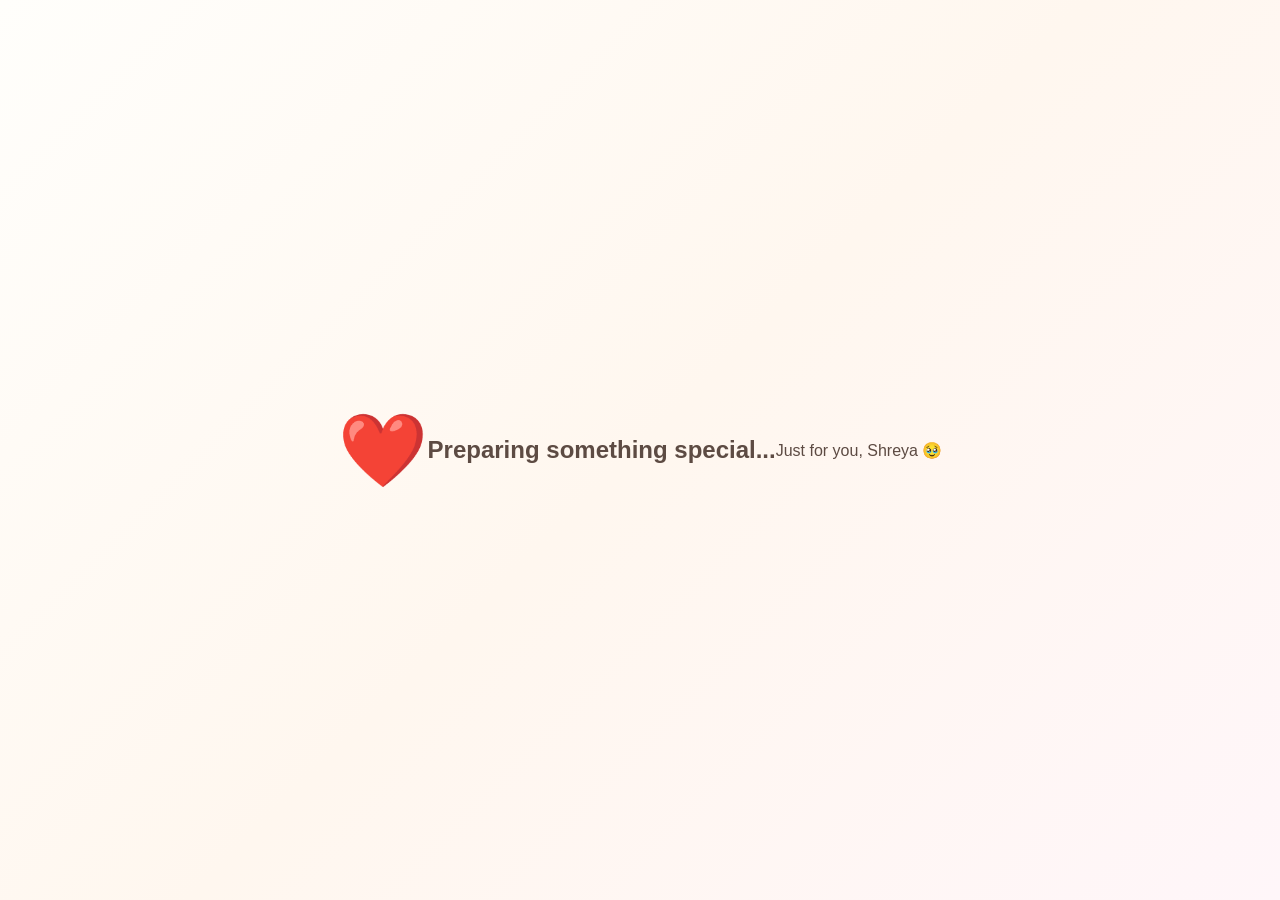
==== commit c1428e22: "Update index.html" ====
--- a/index.html
+++ b/index.html
@@ -5,7 +5,7 @@
   <meta charset="UTF-8">
   <meta name="viewport" content="width=device-width, initial-scale=1.0">
   <title>For Shreya ❤️</title>
-  <link rel="stylesheet" href="style.css">
+  <link rel="stylesheet" href="style.css?v=3">
 </head>
 
 <body>
@@ -136,10 +136,7 @@
       <div class="gallery-grid">
 
         <div class="gallery-item">
-          <img
-            src="images/IMG-20260607-WA0052_1783152248876.jpg"
-            alt="Memory 1"
-          >
+          <img src="https://vikasgm8.github.io/Shreya-birthday-/images/IMG-20260607-WA0052_1783152248876.jpg" alt="Memory 1" style="width:100%;height:200px;object-fit:contain;">
         </div>
 
         <div class="gallery-item">
